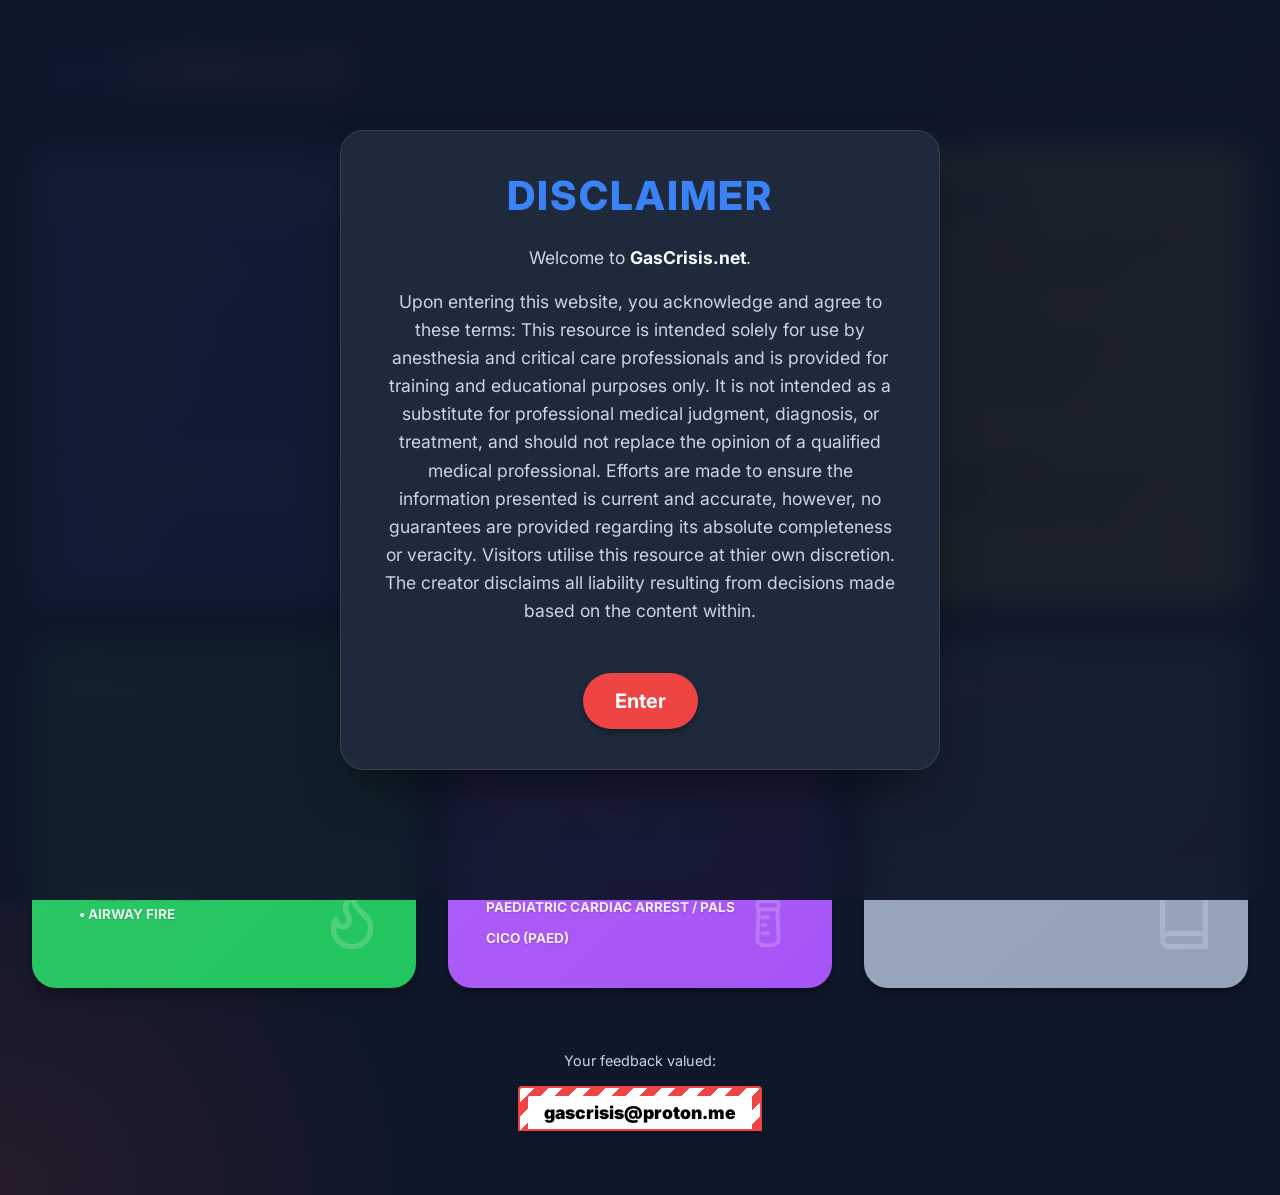
==== index.html @ 975ed083 "Reapply "Add files via upload" This reverts commit b48d5cde8c31023eb180328f1e3c2fca621e31e3." ====
<!DOCTYPE html>
<html lang="en">

<head>
    <meta charset="UTF-8">
    <meta name="viewport" content="width=device-width, initial-scale=1.0">
    <title>GasCrisis.net - Anaesthesia Crisis Manual</title>
    <link rel="stylesheet" href="styles.css">
    <link href="https://fonts.googleapis.com/css2?family=Inter:wght@400;600;800&display=swap" rel="stylesheet">
</head>

<body>
    <div class="top-bar">
        <header class="app-header">
            <h1>gas<span>crisis.net</span></h1>
        </header>
        <div class="search-container">
            <svg class="search-icon" viewBox="0 0 24 24" fill="none" stroke="currentColor" stroke-width="2">
                <circle cx="11" cy="11" r="8" />
                <line x1="21" y1="21" x2="16.65" y2="16.65" />
            </svg>
            <input type="text" id="crisis-search" placeholder="Search">
        </div>
    </div>

    <main class="grid-container">
        <!-- Tile 1: A/B -->
        <div class="tile tile-ab" tabindex="0">
            <div class="tile-content">
                <h2>Airway / Breathing</h2>
                <ul class="crisis-list" data-no-sort="true">
                    <li><a href="crisis.html?id=ab-hypoxia">HYPOXIA / LOW SPO2</a></li>
                    <li><a href="crisis.html?id=ab-pressure">HIGH AIRWAY PRESSURE</a></li>
                    <li><a href="crisis.html?id=ab-co2-low">LOW END TIDAL CO2</a></li>
                    <li><a href="crisis.html?id=ab-co2-high">HIGH END TIDAL CO2</a></li>
                    <li><a href="crisis.html?id=ab-laryngospasm">LARYNGOSPASM</a></li>
                    <li><a href="crisis.html?id=ab-bronchospasm">BRONCHOSPASM</a></li>
                    <li><a href="crisis.html?id=ab-aspiration">ASPIRATION</a></li>

                    <li><a href="crisis.html?id=ab-difficult-airway">UNANTICIPATED DIFFICULT AIRWAY</a></li>
                    <li><a href="crisis.html?id=ab-NECK HAEMATOMA POST THYROID SURGERY">NECK HAEMATOMA POST THYROID SURGERY</a></li>
                    <li><a href="crisis.html?id=ab-CICO">CICO (ADULT)</a></li>
                    <li><a href="crisis.html?id=p-cico">CICO (PAED)</a></li>
                </ul>
            </div>
            <div class="tile-icon">
                <svg viewBox="0 0 24 24" fill="none" stroke="currentColor" stroke-width="1.5" stroke-linecap="round" stroke-linejoin="round">
                    <!-- Handle -->
                    <rect x="10" y="10" width="3.5" height="12" rx="0.5" />
                    <!-- Neck -->
                    <rect x="10.5" y="8" width="2.5" height="2" />
                    <!-- Blade Block -->
                    <rect x="10" y="6" width="3.5" height="2" />
                    <!-- Sweeping Blade -->
                    <path d="M 10 6 C 15 3.5 19 4.5 23 9 C 22.5 9 22 8.5 21.5 8 C 17 5 14.5 5.5 13.5 6" />
                </svg>
            </div>
        </div>

        <!-- Tile 2: C -->
        <div class="tile tile-c" tabindex="0">
            <div class="tile-content">
                <h2>Circulation</h2>
                <ul class="crisis-list" data-no-sort="true">
                    <li><a href="crisis.html?id=c-hypotension">HYPOTENSION</a></li>
                    <li><a href="crisis.html?id=c-hypertension">HYPERTENSION</a></li>
                    <li><a href="crisis.html?id=c-bradycardia">BRADYCARDIA</a></li>
                    <li><a href="crisis.html?id=c-tachycardia">TACHYCARDIA</a></li>
                    <li><a href="crisis.html?id=c-ischaemia">INTRAOPERATIVE MYOCARDIAL ISCHAEMIA</a></li>
                    <li><a href="crisis.html?id=c-haemorrhage">MASSIVE HAEMORRHAGE</a></li>
                    <li><a href="crisis.html?id=c-anaphylaxis">ANAPHYLAXIS</a></li>
                    <li><a href="crisis.html?id=c-embolism">AIR / GAS EMBOLISM</a></li>
                    <li><a href="crisis.html?id=c-cardiac-arrest">ADULT CARDIAC ARREST / ALS</a></li>
                    <li><a href="crisis.html?id=c-cals">ARREST POST CARDIAC SURGERY / CALS</a></li>
                    <li><a href="crisis.html?id=c-transfusion">HAEMOLYTIC TRANSFUSION REACTION</a></li>
                </ul>
            </div>
            <div class="tile-icon">
                <svg viewBox="0 0 24 24" fill="none" stroke="currentColor" stroke-width="1.2" stroke-linecap="round" stroke-linejoin="round">
                    <!-- Echo Probe Body -->
                    <path d="M 11.5 1 C 11.5 3 11 4 11 5 L 10 9 C 8 10.5 8 13.5 9.2 15 L 9.5 17.5 C 8.5 18.5 8.5 19.5 9.5 20.5 L 14.5 20.5 C 15.5 19.5 15.5 18.5 14.5 17.5 L 14.8 15 C 16 13.5 16 10.5 14 9 L 13 5 C 13 4 12.5 3 12.5 1 Z" />
                    <!-- Transducer Lens Face -->
                    <path d="M 9.5 20.5 L 10.3 22 L 13.7 22 L 14.5 20.5 Z" fill="currentColor" stroke="none" />
                    <!-- Neck Line -->
                    <path d="M 10 9 L 14 9" />
                    <!-- Logo Circle -->
                    <circle cx="12" cy="12.5" r="1.5" />
                    <!-- Small Orientation Marker -->
                    <path d="M 14.6 16.5 L 15.3 16.5 L 15.3 17.5 L 14.5 17.5" />
                </svg>
            </div>
        </div>

        <!-- Tile 3: D -->
        <div class="tile tile-d" tabindex="0">
            <div class="tile-content">
                <h2>Disabilty</h2>
                <ul class="crisis-list" data-no-sort="true">
                    <li><a href="crisis.html?id=d-emergence">DELAYED EMERGENCE / FAILURE TO WAKE</a></li>
                    <li><a href="crisis.html?id=d-icp">RAISED INTRACRANIAL PRESSURE</a></li>
                    <li><a href="crisis.html?id=d-spinal">HIGH / TOTAL SPINAL</a></li>
                    <li><a href="crisis.html?id=d-seizure">SEIZURE DURING CRANIOTOMY</a></li>
                    <li><a href="crisis.html?id=d-evoked">LOSS OF EVOKED POTENTIALS</a></li>
                    <li><a href="crisis.html?id=d-autonomic">AUTONOMIC DYSREFLEXIA</a></li>
                    <li><a href="crisis.html?id=d-stroke">STROKE</a></li>
                    <li>
                        <span style="display: block; padding: 4px 6px 0;">ANEURYSM RUPTURE</span>
                        <a href="crisis.html?id=d-aneurysm-ot" style="padding-left: 25px; text-indent: -10px; margin-top: -4px;">&bull; ANEURYSM RUPTURE - OPERATING THEATRE</a>
                        <a href="crisis.html?id=d-aneurysm-ir" style="padding-left: 25px; text-indent: -10px; margin-top: -8px;">&bull; ANEURYSM RUPTURE - IR SUITE</a>
                    </li>
                </ul>
            </div>
            <div class="tile-icon">
                <svg viewBox="0 0 24 24" fill="none" stroke="currentColor" stroke-width="1.5" stroke-linecap="round" stroke-linejoin="round">
                    <!-- Syringe Barrel -->
                    <rect x="9" y="8" width="6" height="10" rx="1" />
                    <!-- Needle -->
                    <line x1="12" y1="2" x2="12" y2="8" />
                    <!-- Plunger Rod -->
                    <line x1="12" y1="18" x2="12" y2="22" />
                    <!-- Plunger Handle -->
                    <line x1="9" y1="22" x2="15" y2="22" />
                    <!-- Finger Flanges -->
                    <line x1="7" y1="18" x2="17" y2="18" />
                    <!-- Measurement Marks -->
                    <line x1="9" y1="10" x2="11" y2="10" />
                    <line x1="9" y1="12" x2="11" y2="12" />
                    <line x1="9" y1="14" x2="11" y2="14" />
                    <line x1="9" y1="16" x2="11" y2="16" />
                </svg>
            </div>
        </div>

        <!-- Tile 4: E -->
        <div class="tile tile-e" tabindex="0">
            <div class="tile-content">
                <h2>Extras</h2>
                <ul class="crisis-list" data-no-sort="true">
                    <li><a href="crisis.html?id=e-hyperkalaemia">HYPERKALAEMIA</a></li>
                    <li><a href="crisis.html?id=e-thyroid">THYROID STORM</a></li>
                    <li><a href="crisis.html?id=e-last">LOCAL ANAESTHETIC SYSTEMIC TOXICITY (LAST)</a></li>
                    <li><a href="crisis.html?id=e-mh">MALIGNANT HYPERTHERMIA (MH)</a></li>
                    <li>
                        <span style="display: block; padding: 4px 6px 0;">FIRE</span>
                        <a href="crisis.html?id=e-fire" style="padding-left: 25px; text-indent: -10px; margin-top: -4px;">&bull; FIRE IN THEATRE</a>
                        <a href="crisis.html?id=ab-fire" style="padding-left: 25px; text-indent: -10px; margin-top: -8px;">&bull; AIRWAY FIRE</a>
                    </li>
                </ul>
            </div>
            <div class="tile-icon">
                <svg viewBox="0 0 24 24" fill="none" stroke="currentColor" stroke-width="2" stroke-linecap="round" stroke-linejoin="round">
                    <path d="M8.5 14.5A2.5 2.5 0 0 0 11 12c0-1.38-.5-2-1-3-1.072-2.143-.224-4.054 2-6 .5 2.5 2 4.9 4 6.5 2 1.6 3 3.5 3 5.5a7 7 0 1 1-14 0c0-1.153.433-2.294 1-3a2.5 2.5 0 0 0 2.5 2.5z" />
                </svg>
            </div>
        </div>

        <!-- Tile 5: O/P -->
        <div class="tile tile-op" tabindex="0">
            <div class="tile-content">
                <h2>Obstetrics / Paeds</h2>
                <ul class="crisis-list" data-no-sort="true">
                    <li><a href="crisis.html?id=o-pph">PRIMARY POST PARTUM HAEMORRHAGE (PPH)</a></li>
                    <li><a href="crisis.html?id=ab-laryngospasm">LARYNGOSPASM</a></li>
                    <li><a href="crisis.html?id=o-eclampsia">ECLAMPSIA / MATERNAL SEIZURE</a></li>
                    <li><a href="crisis.html?id=o-arrest">MATERNAL COLLAPSE / ARREST</a></li>
                    <li><a href="crisis.html?id=p-neonatal">NEONATAL ALS</a></li>
                    <li><a href="crisis.html?id=p-arrest">PAEDIATRIC CARDIAC ARREST / PALS</a></li>
                    <li><a href="crisis.html?id=p-cico">CICO (PAED)</a></li>
                </ul>
            </div>
            <div class="tile-icon">
                <svg viewBox="0 0 24 24" fill="none" stroke="currentColor" stroke-width="1.5" stroke-linecap="round" stroke-linejoin="round">
                    <!-- Nipple -->
                    <path d="M 10 5 C 10 2 14 2 14 5" />
                    <!-- Cap/Ring -->
                    <rect x="8" y="5" width="8" height="3" rx="1" />
                    <!-- Bottle body -->
                    <path d="M 8.5 8 L 8 19 C 8 20.5 9 21.5 12 21.5 C 15 21.5 16 20.5 16 19 L 15.5 8" />
                    <!-- Measurement marks -->
                    <line x1="10" y1="11" x2="12" y2="11" />
                    <line x1="10" y1="14" x2="11" y2="14" />
                    <line x1="10" y1="17" x2="12" y2="17" />
                </svg>
            </div>
        </div>
        <!-- Tile 6: Blank -->
        <div class="tile tile-blank" tabindex="0">
            <div class="tile-content">
                <h2>Resources</h2>
                <ul class="crisis-list">
                    <li><a href="crisis.html?id=r-about">DISCLAIMER</a></li>
                    <li><a href="crisis.html?id=r-credited">CREDITED RESOURCES</a></li>
                    <li><a href="crisis.html?id=r-paeds-params">PAEDIATRIC PARAMETERS BY WEIGHT</a></li>
                </ul>
            </div>
            <div class="tile-icon">
                <svg viewBox="0 0 24 24" fill="none" stroke="currentColor" stroke-width="2">
                    <path d="M4 19.5A2.5 2.5 0 0 1 6.5 17H20"></path>
                    <path d="M6.5 2H20v20H6.5A2.5 2.5 0 0 1 4 19.5v-15A2.5 2.5 0 0 1 6.5 2z"></path>
                </svg>
            </div>
        </div>
    </main>

    <footer class="site-footer">
        <p>Your feedback valued: <br><br> <a href="mailto:gascrisis@proton.me"><span>gascrisis@proton.me</span></a></p>
    </footer>

    <!-- Disclaimer Gate Modal -->
    <div id="disclaimer-modal" class="modal disclaimer-overlay">
        <div class="modal-content disclaimer-content">
            <h2 id="disclaimer-title">Disclaimer</h2>
            <div id="disclaimer-body">
                <p>Welcome to <strong>GasCrisis.net</strong>.</p>
                <p>Upon entering this website, you acknowledge and agree to these terms: This resource is intended solely for use by anesthesia and critical care professionals and is provided for training and educational purposes only. It is not intended as a substitute for professional medical judgment, diagnosis, or treatment, and should not replace the opinion of a qualified medical professional. Efforts are made to ensure the information presented is current and accurate, however, no guarantees are provided regarding its absolute completeness or veracity. Visitors utilise this resource at thier own discretion. The creator disclaims all liability resulting from decisions made based on the content within.</p>
            </div>
            <button id="agree-btn" class="primary-btn">Enter</button>
        </div>
    </div>

    <script src="clinicalData.js" defer></script>
    <script src="script.js" defer></script>
</body>

</html>
---- styles.css ----
:root {
    --bg-color: #0f172a;
    /* Deep slate dark mode */
    --text-primary: #f8fafc;
    --text-secondary: #cbd5e1;

    /* Vibrant Tile Colors - Syringe Labels */
    --color-ab: #3b82f6; /* Opioids - Deep Blue */
    --color-ab-hover: #2563eb;
    
    --color-c: #ef4444; /* Muscle Relaxants - Red */
    --color-c-hover: #dc2626;
    
    --color-d: #fde047; /* Induction Agents - Brighter Yellow */
    --color-d-hover: #facc15;
    
    --color-e: #22c55e; /* Anticholinergics - Green */
    --color-e-hover: #16a34a;
    
    --color-o: #a855f7; /* Vasopressors - Purple */
    --color-o-hover: #9333ea;
    
    --color-p: #94a3b8; /* Local Anaesthetic - Grey */
    --color-p-hover: #64748b;
}

* {
    box-sizing: border-box;
    margin: 0;
    padding: 0;
}

a {
    text-decoration: underline;
    color: inherit;
    transition: color 0.2s, background-color 0.2s;
}

a:hover {
    color: inherit;
    background-color: rgba(255, 255, 255, 0.1); /* Very subtle white background */
    border-radius: 4px;
}

body {
    font-family: 'Inter', system-ui, -apple-system, sans-serif;
    background-color: var(--bg-color);
    color: var(--text-primary);
    min-height: 100vh;
    display: flex;
    flex-direction: column;
    align-items: center;
    padding: 2rem;
    background-image: radial-gradient(circle at top right, rgba(59, 130, 246, 0.15), transparent 400px),
        radial-gradient(circle at bottom left, rgba(239, 68, 68, 0.1), transparent 400px);
}

/* Mobile-first responsive padding */
@media (max-width: 768px) {
    body {
        padding: 0.5rem;
    }
}

.top-bar {
    width: 100%;
    max-width: 1200px;
    display: flex;
    justify-content: space-between;
    align-items: center;
    margin-bottom: 3rem;
    animation: fadeInDown 0.8s ease-out;
}

/* Mobile top bar - stack vertically */
@media (max-width: 768px) {
    .top-bar {
        flex-direction: column;
        gap: 1.5rem;
        margin-bottom: 2rem;
        text-align: center;
    }
}

.app-header {
    text-align: left;
    position: relative;
    z-index: 100;
}

.app-header h1 {
    font-size: 3.5rem;
    font-weight: 800;
    letter-spacing: -0.05em;
    margin: 0;
    color: #0284c7; /* Nitrous Oxide Blue for "gas" */
}

/* Mobile header sizing */
@media (max-width: 768px) {
    .app-header h1 {
        font-size: 3.2rem;
    }
}

@media (max-width: 480px) {
    .app-header h1 {
        font-size: 2.8rem;
    }
}

.app-header h1 span {
    color: var(--text-primary); /* White for "crisis" */
}

.logo-link {
    text-decoration: none;
    color: inherit;
    font-size: inherit;
}

.back-link {
    display: flex;
    align-items: center;
    justify-content: center;
    text-decoration: none;
    background-color: var(--color-ab); /* Start with a solid blue button background */
    border: 2px solid var(--color-ab-hover);
    color: white; /* Ensure text is white against the solid background */
    font-weight: 800; /* Bolder text for visibility */
    font-size: 1.5rem; /* Make the button slightly more compact than just raw text */
    padding: 0.8rem 2rem; /* Give it more button-like padding */
    border-radius: 3rem; /* Perfectly rounded pill shape */
    position: relative;
    z-index: 100;
    transition: all 0.3s cubic-bezier(0.4, 0, 0.2, 1);
    box-shadow: 0 4px 10px rgba(59, 130, 246, 0.4); /* Stronger shadow so it pops */
}

@media (min-width: 1024px) {
    .back-link {
        margin-right: 130px; /* Only apply margin on larger screens */
    }
}

/* Mobile back-link sizing */
@media (max-width: 768px) {
    .back-link {
        font-size: 1.2rem;
        padding: 0.6rem 1.5rem;
    }
}

.back-link:hover {
    background-color: var(--color-c); /* Switch to alert red on hover */
    border-color: var(--color-c-hover);
    transform: translateY(-3px) scale(1.02); /* Pop up slightly */
    box-shadow: 0 8px 15px rgba(220, 38, 38, 0.5); /* Matching red glow */
}

.back-link svg {
    width: 28px; /* Slightly larger icon */
    height: 28px;
    stroke-width: 3;
    margin-right: 0.75rem; /* More breathing room */
}

.search-container {
    position: relative;
    width: 300px;
}

/* Mobile search bar */
@media (max-width: 768px) {
    .search-container {
        width: 250px;
    }
}

@media (max-width: 480px) {
    .search-container {
        width: 220px;
    }
}

.search-icon {
    position: absolute;
    left: 1rem;
    top: 50%;
    transform: translateY(-50%);
    width: 20px;
    height: 20px;
    color: var(--text-secondary);
    pointer-events: none;
}

#crisis-search {
    width: 100%;
    padding: 0.75rem 1rem 0.75rem 3rem;
    border-radius: 2rem;
    border: 1px solid rgba(239, 68, 68, 0.4);
    background-color: rgba(30, 41, 59, 0.7);
    color: var(--text-primary);
    font-size: 1.05rem;
    font-family: inherit;
    transition: all 0.3s cubic-bezier(0.4, 0, 0.2, 1);
    backdrop-filter: blur(8px);
    box-shadow: 0 4px 20px rgba(239, 68, 68, 0.15);
}

#crisis-search:focus {
    outline: none;
    border-color: var(--color-c);
    box-shadow: 0 0 0 3px rgba(239, 68, 68, 0.25), 0 8px 25px rgba(239, 68, 68, 0.3);
    background-color: rgba(15, 23, 42, 0.9);
    transform: translateY(-2px);
}

#crisis-search::placeholder {
    color: var(--text-secondary);
    opacity: 0.7;
}

.grid-container {
    display: grid;
    grid-template-columns: repeat(auto-fit, minmax(350px, 1fr));
    gap: 1.5rem;
    width: 100%;
    max-width: 1400px;
    animation: fadeInUp 0.8s ease-out forwards;
    opacity: 0;
}

/* Mobile grid adjustments */
@media (max-width: 768px) {
    .grid-container {
        grid-template-columns: 1fr;
        gap: 1rem;
        max-width: 100%;
    }
}

/* Larger gaps on bigger screens */
@media (min-width: 768px) {
    .grid-container {
        gap: 2rem;
    }
}

.tile {
    position: relative;
    border-radius: 1.5rem;
    padding: 2rem;
    min-height: 200px;
    display: flex;
    flex-direction: column;
    justify-content: space-between;
    cursor: pointer;
    overflow: hidden;
    transition: all 0.3s cubic-bezier(0.4, 0, 0.2, 1);
    box-shadow: 0 10px 15px -3px rgba(0, 0, 0, 0.3), 0 4px 6px -2px rgba(0, 0, 0, 0.15);
    background-size: 200% auto;
}

/* Mobile tile adjustments */
@media (max-width: 768px) {
    .tile {
        padding: 1.5rem;
        min-height: 180px;
        border-radius: 1rem;
    }
}

@media (max-width: 480px) {
    .tile {
        padding: 1rem;
        min-height: 160px;
    }
}

.tile::before {
    content: '';
    position: absolute;
    top: 0;
    left: 0;
    width: 100%;
    height: 100%;
    background: linear-gradient(135deg, rgba(255, 255, 255, 0.2) 0%, rgba(255, 255, 255, 0) 100%);
    opacity: 0.3;
    transition: opacity 0.3s;
}



/* tighten up crisis detail lists */
.crisis-section ul {
    list-style: none;
    margin: 0;
    padding-left: 0;
}

.crisis-section ul ul {
    list-style: none;
    margin-top: 0.35rem;
    padding-left: 1.2rem;
}

.crisis-section ul li {
    position: relative;
    line-height: 1.3;
}

/* Level 1: Main left-aligned text, no bullets */
.crisis-section > ul > li {
    margin-bottom: 0.75rem;
}

/* Level 2: First tabbed text (Dots) */
.crisis-section > ul > li > ul > li {
    margin-bottom: 0.4rem;
}

.crisis-section > ul > li > ul > li::before {
    content: "•";
    position: absolute;
    left: -1rem;
    color: var(--text-secondary);
    font-size: 1.2em;
    top: -0.1em;
}

/* Level 3: Second tabbed text (Arrows) */
.crisis-section > ul > li > ul > li > ul > li,
.crisis-section > ul > li > ol > li > ul > li {
    margin-bottom: 0.25rem;
}

.crisis-section > ul > li > ul > li > ul > li::before,
.crisis-section > ul > li > ol > li > ul > li::before {
    content: "→";
    position: absolute;
    left: -1.2rem;
    color: var(--theme-color, var(--color-ab));
    font-weight: bold;
}

/* Ordered List Overrides */
.crisis-section > ul > li > ol {
    padding-left: 2.2rem;
    margin-bottom: 0.75rem;
    margin-top: 0.4rem;
}

.crisis-section > ul > li > ol > li {
    margin-bottom: 0.4rem;
    position: relative;
    line-height: 1.3;
}

/* Dynamic Crisis Themes */
.crisis-theme-ab { --theme-color: var(--color-ab); }
.crisis-theme-c { --theme-color: var(--color-c); }
.crisis-theme-d { --theme-color: var(--color-d); }
.crisis-theme-e { --theme-color: var(--color-e); }
.crisis-theme-o { --theme-color: var(--color-o); }
.crisis-theme-p { --theme-color: var(--color-p); }
.crisis-theme-r { --theme-color: var(--text-secondary); }

/* Supplementary info box (e.g., 4Hs&Ts) */
.supplementary-box {
    position: fixed;
    right: 2rem;
    top: 50%;
    transform: translateY(-50%);
    background-color: rgba(59, 130, 246, 0.1);
    border: 2px solid rgba(59, 130, 246, 0.4);
    border-radius: 0.8rem;
    padding: 0.8rem;
    width: 220px;
    box-shadow: 0 8px 16px rgba(59, 130, 246, 0.15);
    z-index: 10;
}

/* Mobile supplementary box - hide or reposition */
@media (max-width: 1024px) {
    .supplementary-box,
    .supplementary-box-left {
        position: static !important;
        left: unset !important;
        top: unset !important;
        transform: none !important;
        width: 100% !important;
        margin: 2rem 0 !important;
        order: 2 !important;
        box-shadow: none !important;
    }
}

.supplementary-box-left {
    position: fixed;
    left: 2rem;
    top: 50%;
    transform: translateY(-50%);
    background-color: rgba(59, 130, 246, 0.1);
    border: 2px solid rgba(59, 130, 246, 0.4);
    border-radius: 0.8rem;
    padding: 0.8rem;
    width: 220px;
    box-shadow: 0 8px 16px rgba(59, 130, 246, 0.15);
    z-index: 10;
}

.supplementary-box strong,
.supplementary-box-left strong {
    display: block;
    font-size: 1rem;
    margin-bottom: 0.4rem;
    color: var(--color-e); /* Anticholinergic Green */
}

.supplementary-box ul,
.supplementary-box-left ul {
    list-style: none;
    padding: 0;
    margin: 0;
}

.supplementary-box ul li,
.supplementary-box-left ul li {
    padding: 0.15rem 0;
    font-size: 0.75rem;
    color: var(--text-primary);
}

/* Site Footer */
.site-footer {
    text-align: center;
    padding: 2rem 1rem;
    margin-top: 2rem;
    color: var(--text-secondary);
    font-size: 0.9rem;
}

.site-footer a {
    text-decoration: none;
    font-weight: 900;
    font-size: 1.1rem;
    padding: 8px 8px 0 8px; /* Stripes on top and sides only */
    background: repeating-linear-gradient(
        -45deg,
        #ef4444, /* Red */
        #ef4444 10px,
        #ffffff 10px, /* White */
        #ffffff 20px
    );
    border: 2px solid #ef4444;
    border-bottom: none;
    border-radius: 4px 4px 0 0;
    box-shadow: 0 4px 6px rgba(0,0,0,0.2);
    display: inline-block;
    transition: transform 0.2s, box-shadow 0.2s;
}

.site-footer a span {
    color: #000; /* Black text */
    background-color: #fff; /* White background */
    padding: 0.4rem 1rem;
    display: block;
    border-radius: 2px 2px 0 0;
    border-bottom: 2px solid #ef4444; /* Bottom line to enclose it */
}

.site-footer a:hover {
    transform: scale(1.05);
    box-shadow: 0 6px 8px rgba(0,0,0,0.3);
}

.tile:hover {
    transform: translateY(-8px) scale(1.02);
    box-shadow: 0 20px 25px -5px rgba(0, 0, 0, 0.4), 0 10px 10px -5px rgba(0, 0, 0, 0.2);
}

.tile:hover::before {
    opacity: 0.5;
}

.tile:focus {
    outline: 3px solid white;
    outline-offset: 4px;
}

.tile-content {
    flex-grow: 1;
    z-index: 10;
}

.tile-content h2 {
    font-size: 2rem;
    font-weight: 800;
    margin-bottom: 0.75rem;
    text-shadow: 0 2px 4px rgba(0, 0, 0, 0.3);
}

/* Mobile tile heading */
@media (max-width: 768px) {
    .tile-content h2 {
        font-size: 1.9rem;
        margin-bottom: 0.65rem;
        text-transform: uppercase;
    }
}

@media (max-width: 480px) {
    .tile-content h2 {
        font-size: 1.7rem;
        text-transform: uppercase;
    }
}

.crisis-list {
    list-style-type: none;
    font-size: 0.85rem;
    font-weight: 700;
    line-height: 1.4;
    opacity: 0.9;
    text-shadow: 0 1px 2px rgba(0, 0, 0, 0.2);
    text-transform: uppercase;
}

.crisis-list li {
    margin-bottom: 0.25rem;
}

.crisis-list a {
    display: block;
    padding: 4px 6px;
    border-radius: 4px;
    color: inherit;
    text-decoration: none;
    transition: background-color 0.2s, color 0.2s, transform 0.2s;
}

.crisis-list a:hover {
    background-color: rgba(255, 255, 255, 0.15);
    transform: translateX(4px);
}

.crisis-list a.highlight {
    background-color: rgba(255, 255, 255, 0.25);
    color: white;
    font-weight: 700;
    box-shadow: 0 0 8px rgba(255,255,255,0.3);
}

/* Mobile crisis list spacing */
@media (max-width: 768px) {
    .crisis-list {
        line-height: 1.05;
    }
    .crisis-list li {
        margin-bottom: -6px;
    }
    .crisis-list a {
        padding: 0 6px;
    }
}

.tile-o .crisis-list a.highlight {
    background-color: rgba(255, 255, 255, 0.2);
}

.tile-d .crisis-list a:hover {
    background-color: rgba(0, 0, 0, 0.05);
}

.tile-d .crisis-list a.highlight {
    background-color: rgba(0, 0, 0, 0.1);
    color: black;
    box-shadow: 0 0 8px rgba(0, 0, 0, 0.2);
}

.tile-icon {
    align-self: flex-end;
    opacity: 0.2;
    transition: opacity 0.3s;
    position: absolute;
    bottom: 2rem;
    right: 2rem;
}

.tile-icon svg {
    width: 64px;
    height: 64px;
}

/* Mobile tile icons */
@media (max-width: 768px) {
    .tile-icon {
        bottom: 1.5rem;
        right: 1.5rem;
        opacity: 0.3;
    }

    .tile-icon svg {
        width: 48px;
        height: 48px;
    }
}

@media (max-width: 480px) {
    .tile-icon {
        bottom: 1rem;
        right: 1rem;
    }

    .tile-icon svg {
        width: 40px;
        height: 40px;
    }
}

.tile:hover .tile-icon {
    opacity: 0.4;
    transform: scale(1.1);
    transition: all 0.3s;
}

/* Tile specific colors */
.tile-ab {
    background-color: var(--color-ab);
}

.tile-ab:hover {
    background-color: var(--color-ab-hover);
}

.tile-c {
    background-color: var(--color-c);
}

.tile-c:hover {
    background-color: var(--color-c-hover);
}

.tile-d {
    background-color: var(--color-d);
    color: #1e293b; /* text colour for list items */
}



.tile-d:hover {
    background-color: var(--color-d-hover);
}

.tile-d .crisis-list {
    color: rgba(30, 41, 59, 0.9);
    text-shadow: none;
    font-weight: 700;
}

.tile-d h2 {
    text-shadow: none;
}

.tile-e {
    background-color: var(--color-e);
}

.tile-e:hover {
    background-color: var(--color-e-hover);
}

.tile-op {
    background-color: var(--color-o);
}

.tile-op:hover {
    background-color: var(--color-o-hover);
}

.tile-blank {
    background-color: var(--color-p); /* Enflurane Orange */
}

.tile-blank:hover {
    background-color: var(--color-p-hover);
}

/* Modal Styles */
.modal {
    display: none;
    position: fixed;
    z-index: 1000;
    left: 0;
    top: 0;
    width: 100%;
    height: 100%;
    background-color: rgba(15, 23, 42, 0.8);
    backdrop-filter: blur(8px);
    align-items: center;
    justify-content: center;
    opacity: 0;
    transition: opacity 0.3s;
}

.modal.show {
    display: flex;
    opacity: 1;
}

.modal-content {
    background-color: #1e293b;
    border-radius: 1.5rem;
    padding: 2.5rem;
    width: 90%;
    max-width: 700px;
    position: relative;
    box-shadow: 0 25px 50px -12px rgba(0, 0, 0, 0.5);
    transform: translateY(20px);
    transition: transform 0.3s cubic-bezier(0.175, 0.885, 0.32, 1.275);
}

.modal.show .modal-content {
    transform: translateY(0);
}

.close-btn {
    position: absolute;
    top: 1.5rem;
    right: 1.5rem;
    font-size: 2rem;
    font-weight: bold;
    color: var(--text-secondary);
    cursor: pointer;
    transition: color 0.2s;
    line-height: 1;
}

.close-btn:hover {
    color: var(--text-primary);
}

#modal-title {
    font-size: 2rem;
    margin-bottom: 1.5rem;
    color: var(--text-primary);
    border-bottom: 2px solid rgba(255, 255, 255, 0.1);
    padding-bottom: 1rem;
}

#modal-body {
    line-height: 1.6;
    font-size: 1.125rem;
    color: var(--text-secondary);
}

/* Disclaimer Specific Styles */
.disclaimer-overlay {
    backdrop-filter: blur(16px);
    background-color: rgba(15, 23, 42, 0.95);
    z-index: 2000;
    /* Above everything else */
}

.disclaimer-content {
    text-align: center;
    max-width: 600px;
    border: 1px solid rgba(255, 255, 255, 0.1);
}

#disclaimer-title {
    color: var(--color-ab);
    font-size: 2.5rem;
    font-weight: 800;
    margin-bottom: 1.5rem;
    text-transform: uppercase;
    letter-spacing: 2px;
}

#disclaimer-body p {
    margin-bottom: 1rem;
    font-size: 1.1rem;
    color: var(--text-secondary);
    line-height: 1.6;
}

#disclaimer-body strong {
    color: var(--text-primary);
}

.primary-btn {
    margin-top: 2rem;
    background-color: var(--color-c);
    color: white;
    font-family: inherit;
    font-size: 1.25rem;
    font-weight: 700;
    padding: 1rem 2rem;
    border: none;
    border-radius: 3rem;
    cursor: pointer;
    transition: all 0.3s;
    box-shadow: 0 4px 6px rgba(0, 0, 0, 0.3);
}

.primary-btn:hover {
    background-color: var(--color-c-hover);
    transform: translateY(-2px);
    box-shadow: 0 6px 12px rgba(59, 130, 246, 0.4);
}

.primary-btn:active {
    transform: translateY(0);
}

.cico-inline-btn {
    text-decoration: none !important;
    padding: 0.1rem 0.6rem !important;
    font-size: 0.85rem !important;
    margin-left: 0.4rem !important;
    display: inline-block !important;
    min-height: 0 !important; /* Override mobile min-height */
    height: auto !important;
    border: 1px solid currentColor !important;
    vertical-align: middle !important;
    line-height: 1.2 !important;
    margin-top: -3px !important;
}

.title-cico-btn {
    font-size: 0.4em;
    padding: 0.4rem 1rem;
    margin-top: 0.5rem;
    display: inline-block;
    text-decoration: none !important;
    border: 1px solid currentColor;
}

.mobile-text { display: none; }
@media (max-width: 768px) {
    .desktop-text { display: none; }
    .mobile-text { display: inline; }
}

/* Animations */
@keyframes fadeInUp {
    from {
        opacity: 0;
        transform: translateY(30px);
    }

    to {
        opacity: 1;
        transform: translateY(0);
    }
}

@keyframes fadeInDown {
    from {
        opacity: 0;
        transform: translateY(-30px);
    }

    to {
        opacity: 1;
        transform: translateY(0);
    }
}

/* Crisis Detail Page Specific Styles */
.crisis-container {
    width: 100%;
    max-width: 900px;
    margin: 0 auto;
    animation: fadeInUp 0.6s ease-out;
}

.crisis-header {
    text-align: center;
    margin-bottom: 2rem;
    padding-bottom: 2rem;
    border-bottom: 1px solid rgba(255, 255, 255, 0.1);
}

#crisis-title {
    font-size: 2.7rem;
    font-weight: 800;
    color: var(--color-c); /* Changed to red for all slide titles */
    letter-spacing: -0.02em;
    text-shadow: 0 2px 4px rgba(0, 0, 0, 0.3);
}

/* Mobile crisis title */
@media (max-width: 768px) {
    .crisis-header {
        margin-bottom: 1rem;
        padding-bottom: 1rem;
    }
    #crisis-title {
        font-size: 2.2rem;
    }
}

@media (max-width: 480px) {
    #crisis-title {
        font-size: 1.7rem;
    }
}

.crisis-body {
    background-color: #1e293b;
    border-radius: 1.5rem;
    padding: 2.5rem;
    box-shadow: 0 20px 25px -5px rgba(0, 0, 0, 0.4), 0 10px 10px -5px rgba(0, 0, 0, 0.2);
    border: 1px solid rgba(255, 255, 255, 0.05);
    font-size: 1.1rem;
    line-height: 1.7;
}

/* Mobile crisis content */
@media (max-width: 768px) {
    .crisis-body {
        padding: 1.5rem;
        font-size: 1rem;
        border-radius: 1rem;
        display: flex;
        flex-direction: column;
    }
    .crisis-body > .crisis-section {
        order: 1;
    }
    .crisis-body > .supplementary-box,
    .crisis-body > .supplementary-box-left {
        order: 2;
        margin-top: 0.5rem !important;
        margin-bottom: 0.5rem !important;
    }
    #adult-als-drugs-dosing,
    .mobile-bottom {
        order: 3;
        margin-top: 0.5rem !important;
        margin-bottom: 0 !important;
    }
    .crisis-body [style*="font-weight: 900"],
    .crisis-section h3 {
        line-height: 1.2 !important;
    }
    .tachy-causes-box {
        width: 100% !important;
        max-width: 100% !important;
        float: none !important;
        margin-left: 0 !important;
        margin-top: 1rem !important;
        text-align: left !important;
    }
    .responsive-grid-2 {
        grid-template-columns: 1fr !important;
    }
}

@media (max-width: 480px) {
    .crisis-body {
        padding: 1rem;
        font-size: 0.95rem;
    }
}

.crisis-section {
    margin-bottom: 2rem;
    padding: 1.5rem 2rem;
    border-radius: 1rem;
    background-color: rgba(15, 23, 42, 0.6);
    border-left: 4px solid var(--color-ab);
    transition: transform 0.2s, box-shadow 0.2s;
}

.crisis-section:hover {
    transform: translateX(4px);
    box-shadow: 0 4px 6px rgba(0,0,0,0.2);
}

.crisis-section:last-child {
    margin-bottom: 0;
}

.crisis-section h3 {
    color: var(--text-primary);
    font-size: 1.3rem;
    margin-bottom: 1rem;
    border-bottom: 1px solid rgba(255, 255, 255, 0.1);
    padding-bottom: 0.5rem;
    display: flex;
    align-items: center;
}

.crisis-section ul {
    list-style-type: none;
}

.crisis-section li {
    margin-bottom: 0.75rem;
    position: relative;
    color: var(--text-secondary);
}

.crisis-section li::before {
    position: absolute;
    left: 0;
    color: var(--color-ab);
    font-weight: bold;
}

.crisis-section.warning-box {
    border-left-color: var(--color-d);
    background-color: rgba(234, 179, 8, 0.05);
}

.crisis-section.warning-box h3 {
    color: var(--color-d);
    border-bottom-color: rgba(234, 179, 8, 0.2);
}

.crisis-section.warning-box li::before {
    color: var(--color-d);
}

.crisis-section.alert-box {
    border-left-color: var(--color-c);
    background-color: rgba(239, 68, 68, 0.05);
}

.crisis-section.alert-box h3 {
    color: var(--color-c);
    border-bottom-color: rgba(239, 68, 68, 0.2);
}

.crisis-section.alert-box li::before {
    color: var(--color-c);
}

.highlight-red {
    color: var(--color-c);
    font-weight: 800;
}

/* Touch-friendly interactions for mobile */
@media (max-width: 768px) {
    .tile,
    .crisis-list a,
    .primary-btn {
        min-height: 44px; /* iOS recommended touch target size */
    }

    .crisis-list a {
        padding: 8px 12px; /* Increase touch area */
    }
}
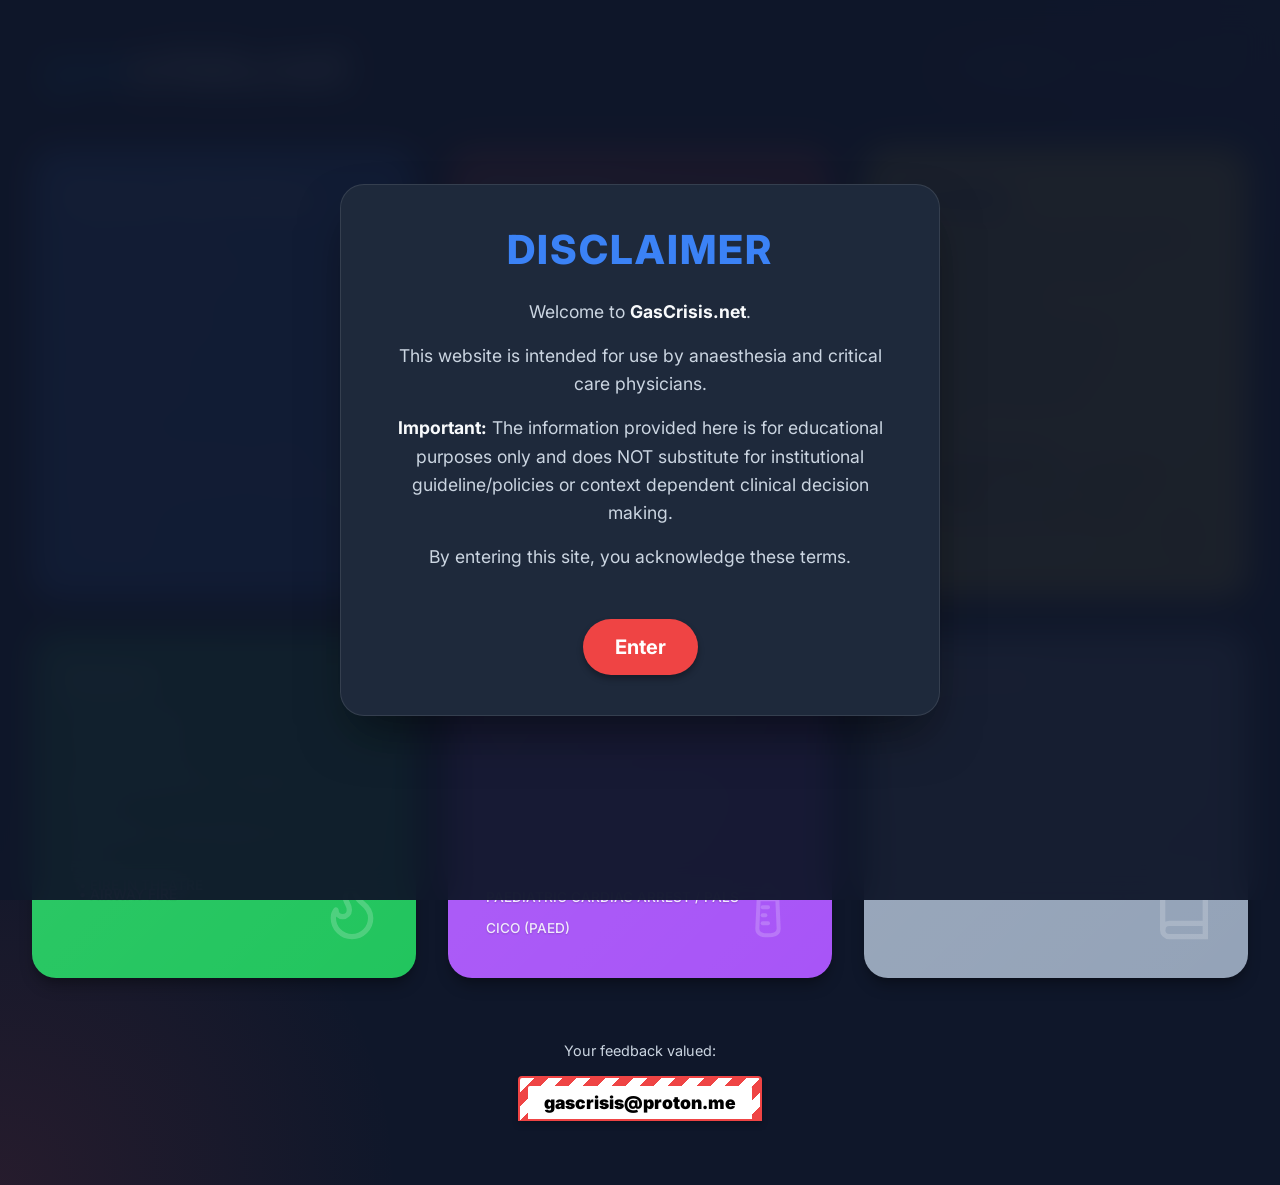
==== commit 26ea3f7d: "Revert "Reapply "Add files via upload"" This reverts commit 975ed083cea42c3cd136950587186ed091a4ebdb" ====
--- a/index.html
+++ b/index.html
@@ -143,7 +143,7 @@
                     <li>
                         <span style="display: block; padding: 4px 6px 0;">FIRE</span>
                         <a href="crisis.html?id=e-fire" style="padding-left: 25px; text-indent: -10px; margin-top: -4px;">&bull; FIRE IN THEATRE</a>
-                        <a href="crisis.html?id=ab-fire" style="padding-left: 25px; text-indent: -10px; margin-top: -8px;">&bull; AIRWAY FIRE</a>
+                        <a href="crisis.html?id=ab-fire" style="padding-left: 25px; text-indent: -10px; margin-top: -18px;">&bull; AIRWAY FIRE</a>
                     </li>
                 </ul>
             </div>
@@ -188,7 +188,7 @@
             <div class="tile-content">
                 <h2>Resources</h2>
                 <ul class="crisis-list">
-                    <li><a href="crisis.html?id=r-about">DISCLAIMER</a></li>
+                    <li><a href="crisis.html?id=r-about">ABOUT</a></li>
                     <li><a href="crisis.html?id=r-credited">CREDITED RESOURCES</a></li>
                     <li><a href="crisis.html?id=r-paeds-params">PAEDIATRIC PARAMETERS BY WEIGHT</a></li>
                 </ul>
@@ -212,7 +212,10 @@
             <h2 id="disclaimer-title">Disclaimer</h2>
             <div id="disclaimer-body">
                 <p>Welcome to <strong>GasCrisis.net</strong>.</p>
-                <p>Upon entering this website, you acknowledge and agree to these terms: This resource is intended solely for use by anesthesia and critical care professionals and is provided for training and educational purposes only. It is not intended as a substitute for professional medical judgment, diagnosis, or treatment, and should not replace the opinion of a qualified medical professional. Efforts are made to ensure the information presented is current and accurate, however, no guarantees are provided regarding its absolute completeness or veracity. Visitors utilise this resource at thier own discretion. The creator disclaims all liability resulting from decisions made based on the content within.</p>
+                <p>This website is intended for use by anaesthesia and critical care physicians.</p>
+                <p><strong>Important:</strong> The information provided here is for educational purposes
+                    only and does NOT substitute for institutional guideline/policies or context dependent clinical decision making.</p>
+                <p>By entering this site, you acknowledge these terms.</p>
             </div>
             <button id="agree-btn" class="primary-btn">Enter</button>
         </div>
--- a/styles.css
+++ b/styles.css
@@ -58,7 +58,7 @@
 /* Mobile-first responsive padding */
 @media (max-width: 768px) {
     body {
-        padding: 0.5rem;
+        padding: 1rem;
     }
 }
 
@@ -99,13 +99,13 @@
 /* Mobile header sizing */
 @media (max-width: 768px) {
     .app-header h1 {
-        font-size: 3.2rem;
+        font-size: 3rem;
     }
 }
 
 @media (max-width: 480px) {
     .app-header h1 {
-        font-size: 2.8rem;
+        font-size: 2.5rem;
     }
 }
 
@@ -495,7 +495,7 @@
 }
 
 .tile-content h2 {
-    font-size: 2rem;
+    font-size: 1.75rem;
     font-weight: 800;
     margin-bottom: 0.75rem;
     text-shadow: 0 2px 4px rgba(0, 0, 0, 0.3);
@@ -504,23 +504,21 @@
 /* Mobile tile heading */
 @media (max-width: 768px) {
     .tile-content h2 {
-        font-size: 1.9rem;
+        font-size: 1.75rem;
         margin-bottom: 0.65rem;
-        text-transform: uppercase;
     }
 }
 
 @media (max-width: 480px) {
     .tile-content h2 {
-        font-size: 1.7rem;
-        text-transform: uppercase;
+        font-size: 1.5rem;
     }
 }
 
 .crisis-list {
     list-style-type: none;
     font-size: 0.85rem;
-    font-weight: 700;
+    font-weight: 500;
     line-height: 1.4;
     opacity: 0.9;
     text-shadow: 0 1px 2px rgba(0, 0, 0, 0.2);
@@ -656,7 +654,7 @@
 .tile-d .crisis-list {
     color: rgba(30, 41, 59, 0.9);
     text-shadow: none;
-    font-weight: 700;
+    font-weight: 600;
 }
 
 .tile-d h2 {
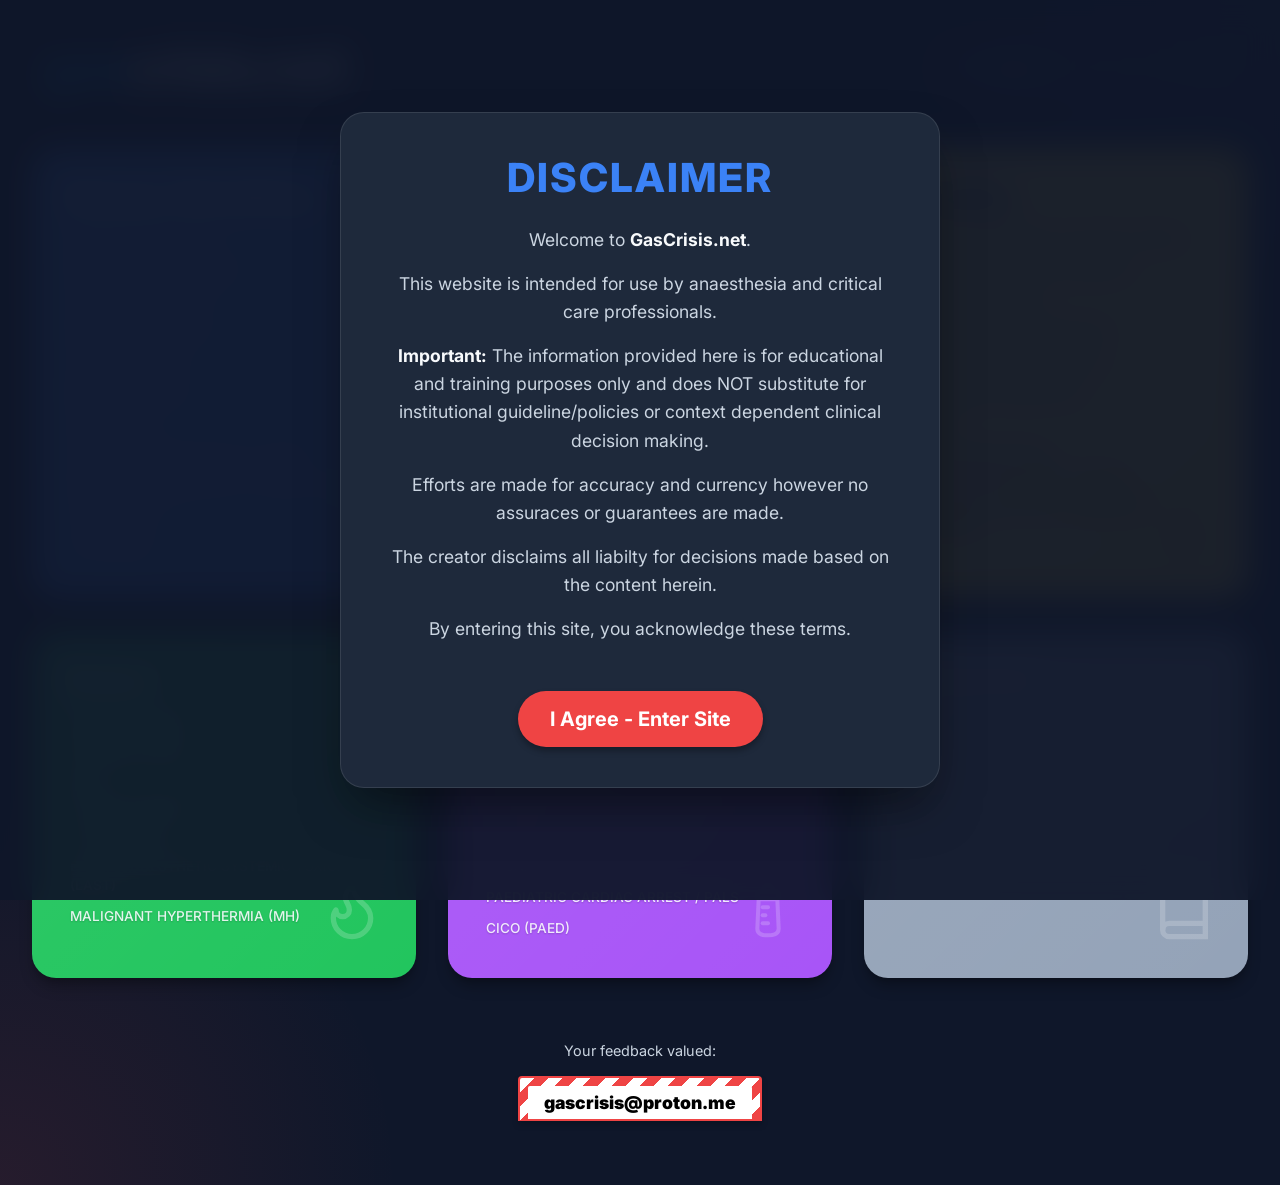
==== commit 14604d4c: "Add files via upload" ====
--- a/index.html
+++ b/index.html
@@ -71,7 +71,7 @@
                     <li><a href="crisis.html?id=c-anaphylaxis">ANAPHYLAXIS</a></li>
                     <li><a href="crisis.html?id=c-embolism">AIR / GAS EMBOLISM</a></li>
                     <li><a href="crisis.html?id=c-cardiac-arrest">ADULT CARDIAC ARREST / ALS</a></li>
-                    <li><a href="crisis.html?id=c-cals">ARREST POST CARDIAC SURGERY / CALS</a></li>
+                    <li><a href="crisis.html?id=c-cals">ARREST POST CARDIAC SURGERY</a></li>
                     <li><a href="crisis.html?id=c-transfusion">HAEMOLYTIC TRANSFUSION REACTION</a></li>
                 </ul>
             </div>
@@ -105,8 +105,8 @@
                     <li><a href="crisis.html?id=d-stroke">STROKE</a></li>
                     <li>
                         <span style="display: block; padding: 4px 6px 0;">ANEURYSM RUPTURE</span>
-                        <a href="crisis.html?id=d-aneurysm-ot" style="padding-left: 25px; text-indent: -10px; margin-top: -4px;">&bull; ANEURYSM RUPTURE - OPERATING THEATRE</a>
-                        <a href="crisis.html?id=d-aneurysm-ir" style="padding-left: 25px; text-indent: -10px; margin-top: -8px;">&bull; ANEURYSM RUPTURE - IR SUITE</a>
+                        <a href="crisis.html?id=d-aneurysm-ir" style="padding-left: 15px;">ANEURYSM RUPTURE - IR SUITE</a>
+                        <a href="crisis.html?id=d-aneurysm-ot" style="padding-left: 15px;">ANEURYSM RUPTURE - OPERATING THEATRE</a>
                     </li>
                 </ul>
             </div>
@@ -138,13 +138,13 @@
                 <ul class="crisis-list" data-no-sort="true">
                     <li><a href="crisis.html?id=e-hyperkalaemia">HYPERKALAEMIA</a></li>
                     <li><a href="crisis.html?id=e-thyroid">THYROID STORM</a></li>
-                    <li><a href="crisis.html?id=e-last">LOCAL ANAESTHETIC SYSTEMIC TOXICITY (LAST)</a></li>
-                    <li><a href="crisis.html?id=e-mh">MALIGNANT HYPERTHERMIA (MH)</a></li>
                     <li>
                         <span style="display: block; padding: 4px 6px 0;">FIRE</span>
-                        <a href="crisis.html?id=e-fire" style="padding-left: 25px; text-indent: -10px; margin-top: -4px;">&bull; FIRE IN THEATRE</a>
-                        <a href="crisis.html?id=ab-fire" style="padding-left: 25px; text-indent: -10px; margin-top: -18px;">&bull; AIRWAY FIRE</a>
+                        <a href="crisis.html?id=e-fire" style="padding-left: 15px;">FIRE IN THEATRE</a>
+                        <a href="crisis.html?id=ab-fire" style="padding-left: 15px;">AIRWAY FIRE</a>
                     </li>
+                        <li><a href="crisis.html?id=e-last">LOCAL ANAESTHETIC SYSTEMIC TOXICITY (LAST)</a></li>
+                    <li><a href="crisis.html?id=e-mh">MALIGNANT HYPERTHERMIA (MH)</a></li>
                 </ul>
             </div>
             <div class="tile-icon">
@@ -190,7 +190,7 @@
                 <ul class="crisis-list">
                     <li><a href="crisis.html?id=r-about">ABOUT</a></li>
                     <li><a href="crisis.html?id=r-credited">CREDITED RESOURCES</a></li>
-                    <li><a href="crisis.html?id=r-paeds-params">PAEDIATRIC PARAMETERS BY WEIGHT</a></li>
+                    <li><a href="crisis.html?id=r-paeds-params">PAEDIATRIC PARAMETERS BY AGE / WEIGHT</a></li>
                 </ul>
             </div>
             <div class="tile-icon">
@@ -212,12 +212,14 @@
             <h2 id="disclaimer-title">Disclaimer</h2>
             <div id="disclaimer-body">
                 <p>Welcome to <strong>GasCrisis.net</strong>.</p>
-                <p>This website is intended for use by anaesthesia and critical care physicians.</p>
-                <p><strong>Important:</strong> The information provided here is for educational purposes
-                    only and does NOT substitute for institutional guideline/policies or context dependent clinical decision making.</p>
+                <p>This website is intended for use by anaesthesia and critical care professionals.</p>
+                <p><strong>Important:</strong> The information provided here is for educational and training purposes
+                    only and does NOT substitute for institutional guideline/policies or context dependent clinical decision making. 
+                    <p>Efforts are made for accuracy and currency however no assuraces or guarantees are made.</p>
+                    <p>The creator disclaims all liabilty for decisions made based on the content herein.</p>
                 <p>By entering this site, you acknowledge these terms.</p>
             </div>
-            <button id="agree-btn" class="primary-btn">Enter</button>
+            <button id="agree-btn" class="primary-btn">I Agree - Enter Site</button>
         </div>
     </div>
 
--- a/styles.css
+++ b/styles.css
@@ -31,14 +31,14 @@
 }
 
 a {
-    text-decoration: underline;
-    color: inherit;
+    text-decoration: none;
+    color: #38bdf8; /* Subtle blue */
     transition: color 0.2s, background-color 0.2s;
 }
 
 a:hover {
-    color: inherit;
-    background-color: rgba(255, 255, 255, 0.1); /* Very subtle white background */
+    color: #bae6fd; /* Lighter blue on hover */
+    background-color: rgba(56, 189, 248, 0.1); /* Very subtle blue background */
     border-radius: 4px;
 }
 
@@ -99,13 +99,13 @@
 /* Mobile header sizing */
 @media (max-width: 768px) {
     .app-header h1 {
-        font-size: 3rem;
+        font-size: 2.5rem;
     }
 }
 
 @media (max-width: 480px) {
     .app-header h1 {
-        font-size: 2.5rem;
+        font-size: 2rem;
     }
 }
 
@@ -143,14 +143,6 @@
     }
 }
 
-/* Mobile back-link sizing */
-@media (max-width: 768px) {
-    .back-link {
-        font-size: 1.2rem;
-        padding: 0.6rem 1.5rem;
-    }
-}
-
 .back-link:hover {
     background-color: var(--color-c); /* Switch to alert red on hover */
     border-color: var(--color-c-hover);
@@ -173,13 +165,13 @@
 /* Mobile search bar */
 @media (max-width: 768px) {
     .search-container {
-        width: 250px;
+        width: 200px;
     }
 }
 
 @media (max-width: 480px) {
     .search-container {
-        width: 220px;
+        width: 150px;
     }
 }
 
@@ -504,14 +496,14 @@
 /* Mobile tile heading */
 @media (max-width: 768px) {
     .tile-content h2 {
-        font-size: 1.75rem;
-        margin-bottom: 0.65rem;
+        font-size: 1.5rem;
+        margin-bottom: 0.5rem;
     }
 }
 
 @media (max-width: 480px) {
     .tile-content h2 {
-        font-size: 1.5rem;
+        font-size: 1.25rem;
     }
 }
 
@@ -548,19 +540,6 @@
     color: white;
     font-weight: 700;
     box-shadow: 0 0 8px rgba(255,255,255,0.3);
-}
-
-/* Mobile crisis list spacing */
-@media (max-width: 768px) {
-    .crisis-list {
-        line-height: 1.05;
-    }
-    .crisis-list li {
-        margin-bottom: -6px;
-    }
-    .crisis-list a {
-        padding: 0 6px;
-    }
 }
 
 .tile-o .crisis-list a.highlight {
@@ -812,35 +791,6 @@
     transform: translateY(0);
 }
 
-.cico-inline-btn {
-    text-decoration: none !important;
-    padding: 0.1rem 0.6rem !important;
-    font-size: 0.85rem !important;
-    margin-left: 0.4rem !important;
-    display: inline-block !important;
-    min-height: 0 !important; /* Override mobile min-height */
-    height: auto !important;
-    border: 1px solid currentColor !important;
-    vertical-align: middle !important;
-    line-height: 1.2 !important;
-    margin-top: -3px !important;
-}
-
-.title-cico-btn {
-    font-size: 0.4em;
-    padding: 0.4rem 1rem;
-    margin-top: 0.5rem;
-    display: inline-block;
-    text-decoration: none !important;
-    border: 1px solid currentColor;
-}
-
-.mobile-text { display: none; }
-@media (max-width: 768px) {
-    .desktop-text { display: none; }
-    .mobile-text { display: inline; }
-}
-
 /* Animations */
 @keyframes fadeInUp {
     from {
@@ -882,7 +832,7 @@
 }
 
 #crisis-title {
-    font-size: 2.7rem;
+    font-size: 2.5rem;
     font-weight: 800;
     color: var(--color-c); /* Changed to red for all slide titles */
     letter-spacing: -0.02em;
@@ -891,18 +841,14 @@
 
 /* Mobile crisis title */
 @media (max-width: 768px) {
-    .crisis-header {
-        margin-bottom: 1rem;
-        padding-bottom: 1rem;
-    }
     #crisis-title {
-        font-size: 2.2rem;
+        font-size: 2rem;
     }
 }
 
 @media (max-width: 480px) {
     #crisis-title {
-        font-size: 1.7rem;
+        font-size: 1.5rem;
     }
 }
 
@@ -919,7 +865,7 @@
 /* Mobile crisis content */
 @media (max-width: 768px) {
     .crisis-body {
-        padding: 1.5rem;
+        padding: 1.5rem 1rem;
         font-size: 1rem;
         border-radius: 1rem;
         display: flex;
@@ -928,39 +874,25 @@
     .crisis-body > .crisis-section {
         order: 1;
     }
-    .crisis-body > .supplementary-box,
-    .crisis-body > .supplementary-box-left {
+    .crisis-body > .supplementary-box {
         order: 2;
-        margin-top: 0.5rem !important;
-        margin-bottom: 0.5rem !important;
-    }
-    #adult-als-drugs-dosing,
-    .mobile-bottom {
-        order: 3;
-        margin-top: 0.5rem !important;
-        margin-bottom: 0 !important;
-    }
-    .crisis-body [style*="font-weight: 900"],
-    .crisis-section h3 {
-        line-height: 1.2 !important;
-    }
-    .tachy-causes-box {
-        width: 100% !important;
-        max-width: 100% !important;
-        float: none !important;
-        margin-left: 0 !important;
-        margin-top: 1rem !important;
-        text-align: left !important;
-    }
-    .responsive-grid-2 {
-        grid-template-columns: 1fr !important;
+    }
+    .crisis-section {
+        padding: 1.25rem 1rem;
     }
 }
 
 @media (max-width: 480px) {
     .crisis-body {
-        padding: 1rem;
+        padding: 1rem 0.5rem;
         font-size: 0.95rem;
+    }
+    .crisis-section {
+        padding: 1rem 0.6rem;
+    }
+    .supplementary-box,
+    .supplementary-box-left {
+        padding: 0.8rem 0.6rem;
     }
 }
 
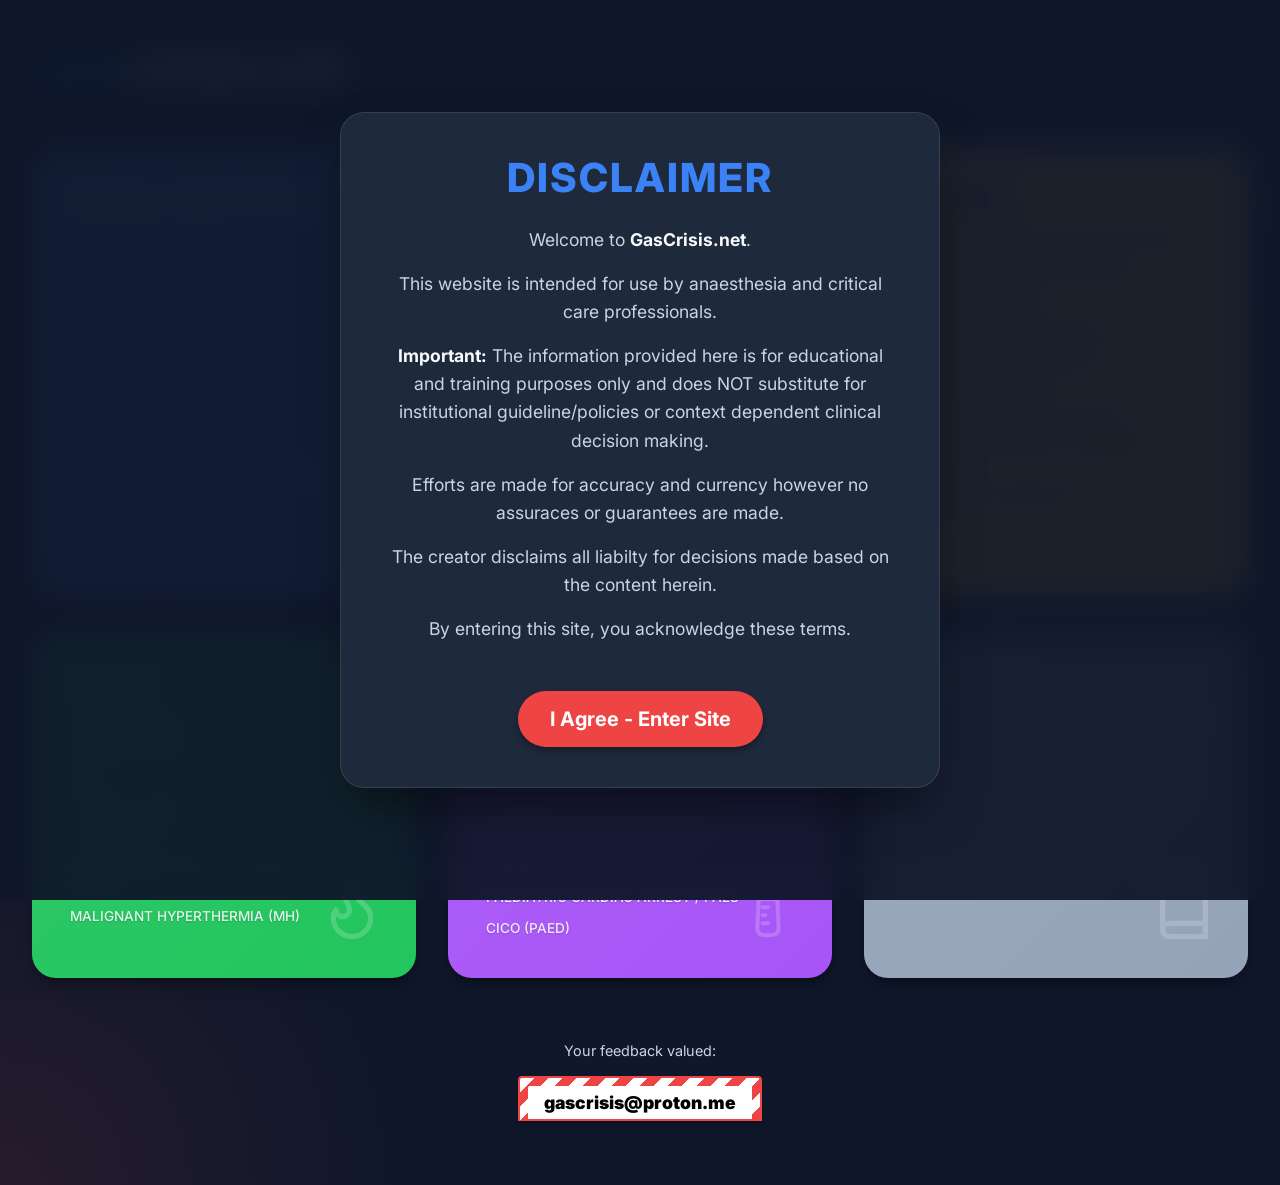
==== commit 33f90130: "Add files via upload" ====
--- a/index.html
+++ b/index.html
@@ -101,13 +101,13 @@
                     <li><a href="crisis.html?id=d-spinal">HIGH / TOTAL SPINAL</a></li>
                     <li><a href="crisis.html?id=d-seizure">SEIZURE DURING CRANIOTOMY</a></li>
                     <li><a href="crisis.html?id=d-evoked">LOSS OF EVOKED POTENTIALS</a></li>
-                    <li><a href="crisis.html?id=d-autonomic">AUTONOMIC DYSREFLEXIA</a></li>
-                    <li><a href="crisis.html?id=d-stroke">STROKE</a></li>
                     <li>
                         <span style="display: block; padding: 4px 6px 0;">ANEURYSM RUPTURE</span>
                         <a href="crisis.html?id=d-aneurysm-ir" style="padding-left: 15px;">ANEURYSM RUPTURE - IR SUITE</a>
                         <a href="crisis.html?id=d-aneurysm-ot" style="padding-left: 15px;">ANEURYSM RUPTURE - OPERATING THEATRE</a>
                     </li>
+                    <li><a href="crisis.html?id=d-autonomic">AUTONOMIC DYSREFLEXIA</a></li>
+                    <li><a href="crisis.html?id=d-stroke">STROKE</a></li>
                 </ul>
             </div>
             <div class="tile-icon">
@@ -187,10 +187,10 @@
         <div class="tile tile-blank" tabindex="0">
             <div class="tile-content">
                 <h2>Resources</h2>
-                <ul class="crisis-list">
+                <ul class="crisis-list" data-no-sort="true">
+                    <li><a href="crisis.html?id=r-paeds-params">PAEDIATRIC PARAMETERS BY AGE / WEIGHT</a></li>
                     <li><a href="crisis.html?id=r-about">ABOUT</a></li>
                     <li><a href="crisis.html?id=r-credited">CREDITED RESOURCES</a></li>
-                    <li><a href="crisis.html?id=r-paeds-params">PAEDIATRIC PARAMETERS BY AGE / WEIGHT</a></li>
                 </ul>
             </div>
             <div class="tile-icon">
--- a/styles.css
+++ b/styles.css
@@ -62,6 +62,12 @@
     }
 }
 
+@media (max-width: 480px) {
+    body.crisis-page {
+        padding: 0.5rem;
+    }
+}
+
 .top-bar {
     width: 100%;
     max-width: 1200px;
@@ -99,13 +105,13 @@
 /* Mobile header sizing */
 @media (max-width: 768px) {
     .app-header h1 {
-        font-size: 2.5rem;
+        font-size: 3rem;
     }
 }
 
 @media (max-width: 480px) {
     .app-header h1 {
-        font-size: 2rem;
+        font-size: 2.8rem;
     }
 }
 
@@ -128,8 +134,8 @@
     border: 2px solid var(--color-ab-hover);
     color: white; /* Ensure text is white against the solid background */
     font-weight: 800; /* Bolder text for visibility */
-    font-size: 1.5rem; /* Make the button slightly more compact than just raw text */
-    padding: 0.8rem 2rem; /* Give it more button-like padding */
+    font-size: 1.25rem; /* Make the button slightly more compact than just raw text */
+    padding: 0.6rem 1.5rem; /* Give it more button-like padding */
     border-radius: 3rem; /* Perfectly rounded pill shape */
     position: relative;
     z-index: 100;
@@ -151,8 +157,8 @@
 }
 
 .back-link svg {
-    width: 28px; /* Slightly larger icon */
-    height: 28px;
+    width: 24px; /* Slightly larger icon */
+    height: 24px;
     stroke-width: 3;
     margin-right: 0.75rem; /* More breathing room */
 }
@@ -165,13 +171,15 @@
 /* Mobile search bar */
 @media (max-width: 768px) {
     .search-container {
-        width: 200px;
+        width: 75%;
+        max-width: 280px;
     }
 }
 
 @media (max-width: 480px) {
     .search-container {
-        width: 150px;
+        width: 80%;
+        max-width: 240px;
     }
 }
 
@@ -381,10 +389,17 @@
         left: unset !important;
         top: unset !important;
         transform: none !important;
-        width: 100% !important;
-        margin: 2rem 0 !important;
+        width: 90% !important;
+        max-width: 350px !important;
+        margin: 1rem auto !important;
         order: 2 !important;
         box-shadow: none !important;
+    }
+    
+    .drugs-dosing-box {
+        width: 90% !important;
+        max-width: 350px !important;
+        margin: 1rem auto !important;
     }
 }
 
@@ -408,6 +423,18 @@
     font-size: 1rem;
     margin-bottom: 0.4rem;
     color: var(--color-e); /* Anticholinergic Green */
+}
+
+/* Ensure newly upgraded h3 tags inside side boxes are appropriately scaled */
+.supplementary-box h3,
+.supplementary-box-left h3 {
+    font-size: 1rem !important;
+    color: var(--color-e);
+    margin-top: 0;
+    margin-bottom: 0.6rem;
+    border-bottom: 1px solid rgba(239, 68, 68, 0.4);
+    padding-bottom: 0.2rem;
+    line-height: 1.2;
 }
 
 .supplementary-box ul,
@@ -497,13 +524,16 @@
 @media (max-width: 768px) {
     .tile-content h2 {
         font-size: 1.5rem;
-        margin-bottom: 0.5rem;
+        margin-bottom: 1.25rem;
+        text-transform: uppercase;
     }
 }
 
 @media (max-width: 480px) {
     .tile-content h2 {
         font-size: 1.25rem;
+        margin-bottom: 1rem;
+        text-transform: uppercase;
     }
 }
 
@@ -791,6 +821,30 @@
     transform: translateY(0);
 }
 
+/* Small inline CICO button */
+.cico-btn {
+    background-color: var(--color-c);
+    color: #ffffff !important; /* Force white text */
+    font-weight: 800;
+    padding: 0.15rem 0.5rem;
+    border-radius: 1rem;
+    text-decoration: none !important;
+    display: inline-block;
+    font-size: 0.85em;
+    box-shadow: 0 2px 4px rgba(0, 0, 0, 0.2);
+    transition: all 0.2s;
+    line-height: 1.2;
+    vertical-align: middle;
+    margin: -0.25rem 0 0 0; /* Increased negative margin to perfectly level with all-caps text */
+}
+
+.cico-btn:hover {
+    background-color: var(--color-c-hover);
+    transform: translateY(-1px);
+    box-shadow: 0 4px 6px rgba(0, 0, 0, 0.3);
+    opacity: 1 !important; /* Prevent the generic link hover opacity */
+}
+
 /* Animations */
 @keyframes fadeInUp {
     from {
@@ -826,8 +880,8 @@
 
 .crisis-header {
     text-align: center;
-    margin-bottom: 2rem;
-    padding-bottom: 2rem;
+    margin-bottom: 1rem;
+    padding-bottom: 1rem;
     border-bottom: 1px solid rgba(255, 255, 255, 0.1);
 }
 
@@ -862,10 +916,21 @@
     line-height: 1.7;
 }
 
+/* Standardize in-text hyperlinks */
+.crisis-body a:not(.primary-btn) {
+    color: inherit;
+    text-decoration: underline;
+    transition: opacity 0.2s ease;
+}
+
+.crisis-body a:not(.primary-btn):hover {
+    opacity: 0.8;
+}
+
 /* Mobile crisis content */
 @media (max-width: 768px) {
     .crisis-body {
-        padding: 1.5rem 1rem;
+        padding: 1.5rem 0.5rem;
         font-size: 1rem;
         border-radius: 1rem;
         display: flex;
@@ -878,21 +943,36 @@
         order: 2;
     }
     .crisis-section {
-        padding: 1.25rem 1rem;
+        padding: 1rem 0.5rem;
     }
 }
 
 @media (max-width: 480px) {
     .crisis-body {
-        padding: 1rem 0.5rem;
+        padding: 0.5rem 0.1rem;
         font-size: 0.95rem;
     }
     .crisis-section {
-        padding: 1rem 0.6rem;
+        padding: 0.5rem 0.2rem;
     }
     .supplementary-box,
     .supplementary-box-left {
-        padding: 0.8rem 0.6rem;
+        padding: 1rem;
+    }
+    
+    /* Un-bunch nested lists to use available space */
+    .crisis-section ul ul {
+        padding-left: 0.6rem;
+    }
+    .crisis-section > ul > li > ol {
+        padding-left: 1.1rem;
+    }
+    .crisis-section > ul > li > ul > li::before {
+        left: -0.6rem;
+    }
+    .crisis-section > ul > li > ul > li > ul > li::before,
+    .crisis-section > ul > li > ol > li > ul > li::before {
+        left: -0.6rem;
     }
 }
 
@@ -915,13 +995,12 @@
 }
 
 .crisis-section h3 {
-    color: var(--text-primary);
-    font-size: 1.3rem;
+    color: var(--color-e);
+    font-size: 1.15rem !important; /* Force uniform size across all headings, slightly smaller */
     margin-bottom: 1rem;
-    border-bottom: 1px solid rgba(255, 255, 255, 0.1);
+    border-bottom: 2px solid rgba(239, 68, 68, 0.4);
     padding-bottom: 0.5rem;
-    display: flex;
-    align-items: center;
+    line-height: 1.3;
 }
 
 .crisis-section ul {
@@ -946,10 +1025,7 @@
     background-color: rgba(234, 179, 8, 0.05);
 }
 
-.crisis-section.warning-box h3 {
-    color: var(--color-d);
-    border-bottom-color: rgba(234, 179, 8, 0.2);
-}
+
 
 .crisis-section.warning-box li::before {
     color: var(--color-d);
@@ -960,10 +1036,7 @@
     background-color: rgba(239, 68, 68, 0.05);
 }
 
-.crisis-section.alert-box h3 {
-    color: var(--color-c);
-    border-bottom-color: rgba(239, 68, 68, 0.2);
-}
+
 
 .crisis-section.alert-box li::before {
     color: var(--color-c);
@@ -977,12 +1050,20 @@
 /* Touch-friendly interactions for mobile */
 @media (max-width: 768px) {
     .tile,
-    .crisis-list a,
     .primary-btn {
         min-height: 44px; /* iOS recommended touch target size */
     }
 
+    .crisis-list {
+        opacity: 0.85;
+        font-weight: 500;
+    }
+
+    .crisis-list li {
+        margin-bottom: 0.15rem;
+    }
+
     .crisis-list a {
-        padding: 8px 12px; /* Increase touch area */
+        padding: 4px 8px; /* Reduced touch area to close gaps */
     }
 }
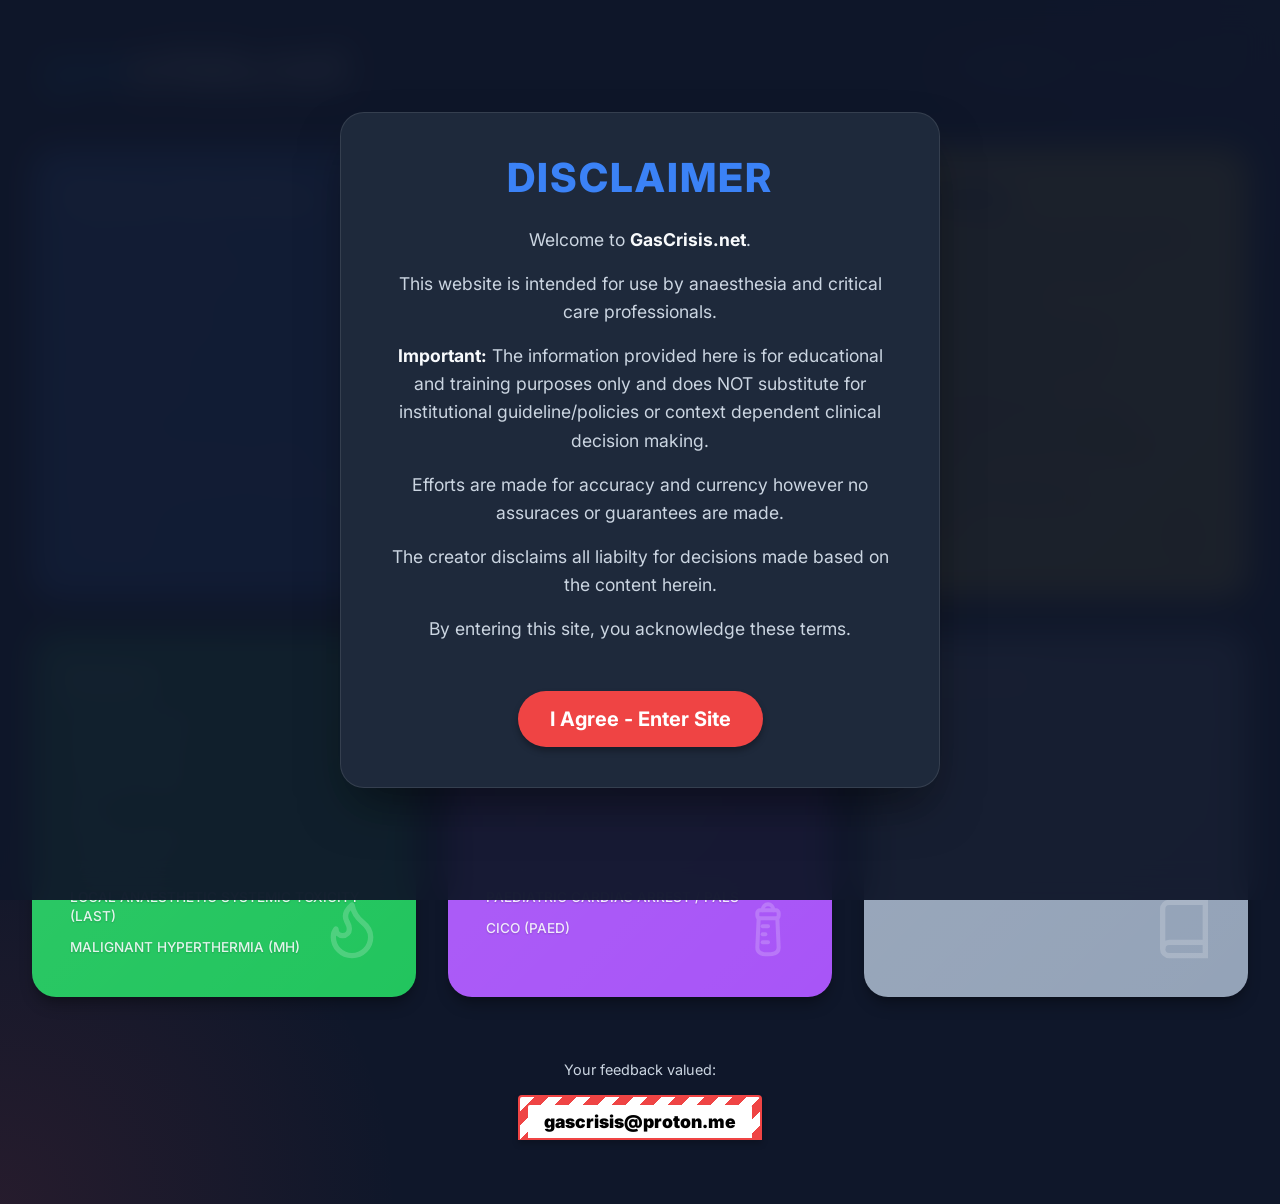
==== commit e0ba77ba: "Add files via upload" ====
--- a/index.html
+++ b/index.html
@@ -136,6 +136,7 @@
             <div class="tile-content">
                 <h2>Extras</h2>
                 <ul class="crisis-list" data-no-sort="true">
+                    <li><a href="crisis.html?id=e-carcinoid">CARCINOID CRISIS</a></li>
                     <li><a href="crisis.html?id=e-hyperkalaemia">HYPERKALAEMIA</a></li>
                     <li><a href="crisis.html?id=e-thyroid">THYROID STORM</a></li>
                     <li>
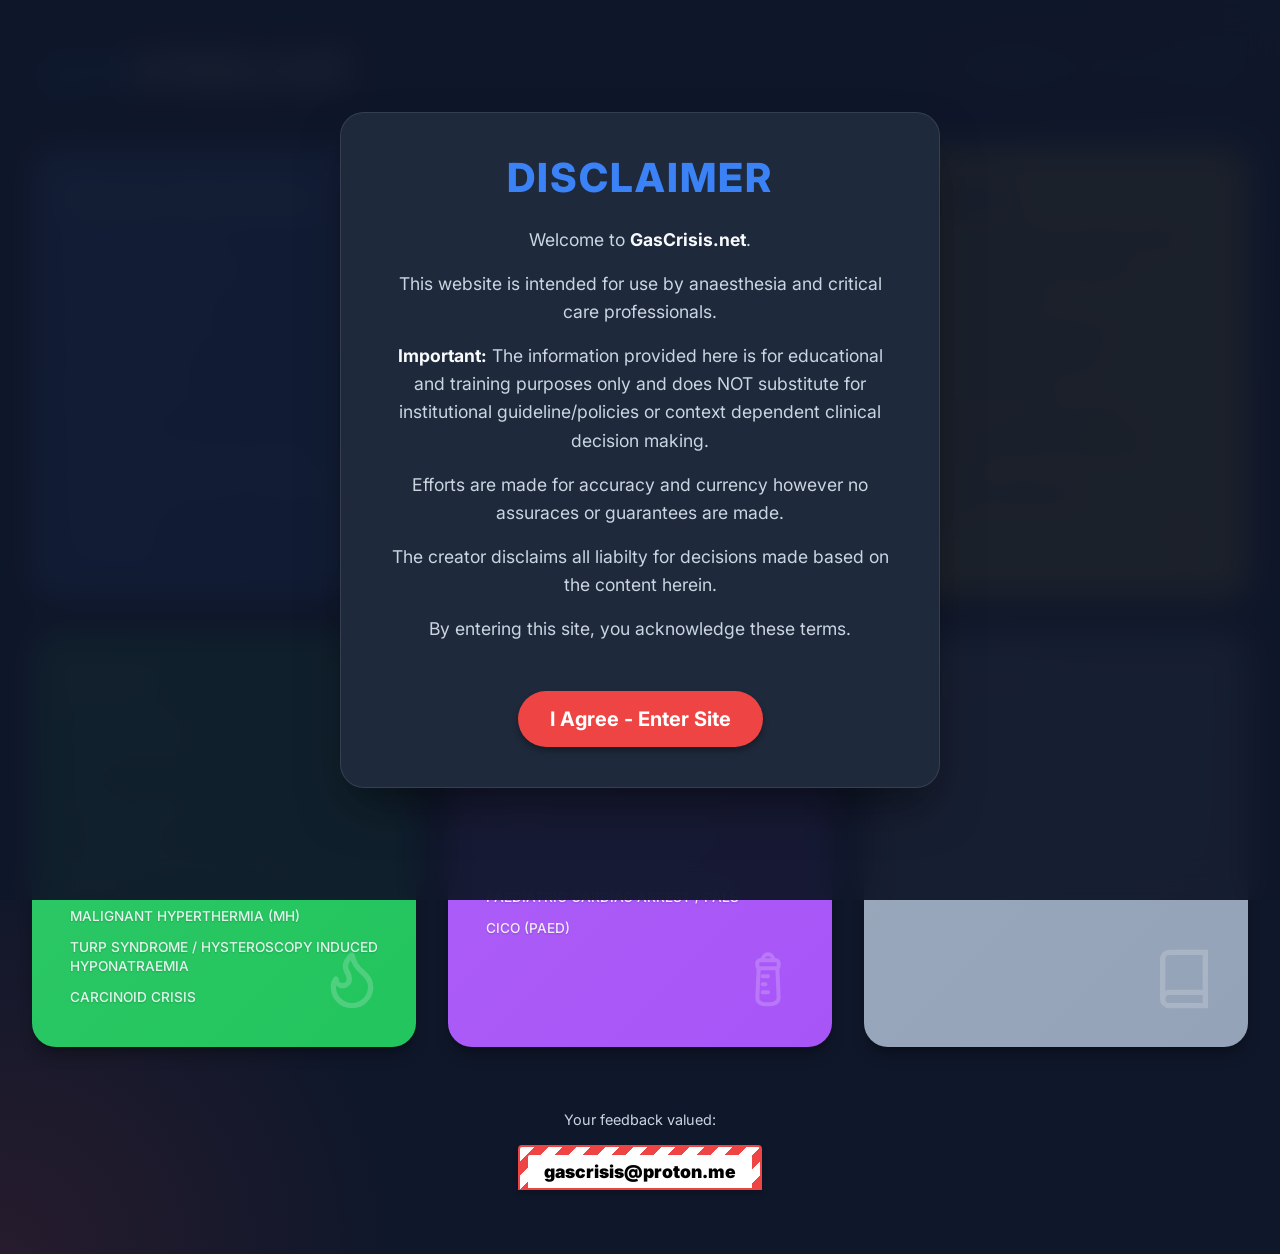
==== commit 642605a9: "Add files via upload" ====
--- a/index.html
+++ b/index.html
@@ -136,7 +136,6 @@
             <div class="tile-content">
                 <h2>Extras</h2>
                 <ul class="crisis-list" data-no-sort="true">
-                    <li><a href="crisis.html?id=e-carcinoid">CARCINOID CRISIS</a></li>
                     <li><a href="crisis.html?id=e-hyperkalaemia">HYPERKALAEMIA</a></li>
                     <li><a href="crisis.html?id=e-thyroid">THYROID STORM</a></li>
                     <li>
@@ -146,6 +145,8 @@
                     </li>
                         <li><a href="crisis.html?id=e-last">LOCAL ANAESTHETIC SYSTEMIC TOXICITY (LAST)</a></li>
                     <li><a href="crisis.html?id=e-mh">MALIGNANT HYPERTHERMIA (MH)</a></li>
+                    <li><a href="crisis.html?id=e-turp">TURP SYNDROME / HYSTEROSCOPY INDUCED HYPONATRAEMIA</a></li>
+                    <li><a href="crisis.html?id=e-carcinoid">CARCINOID CRISIS</a></li>
                 </ul>
             </div>
             <div class="tile-icon">
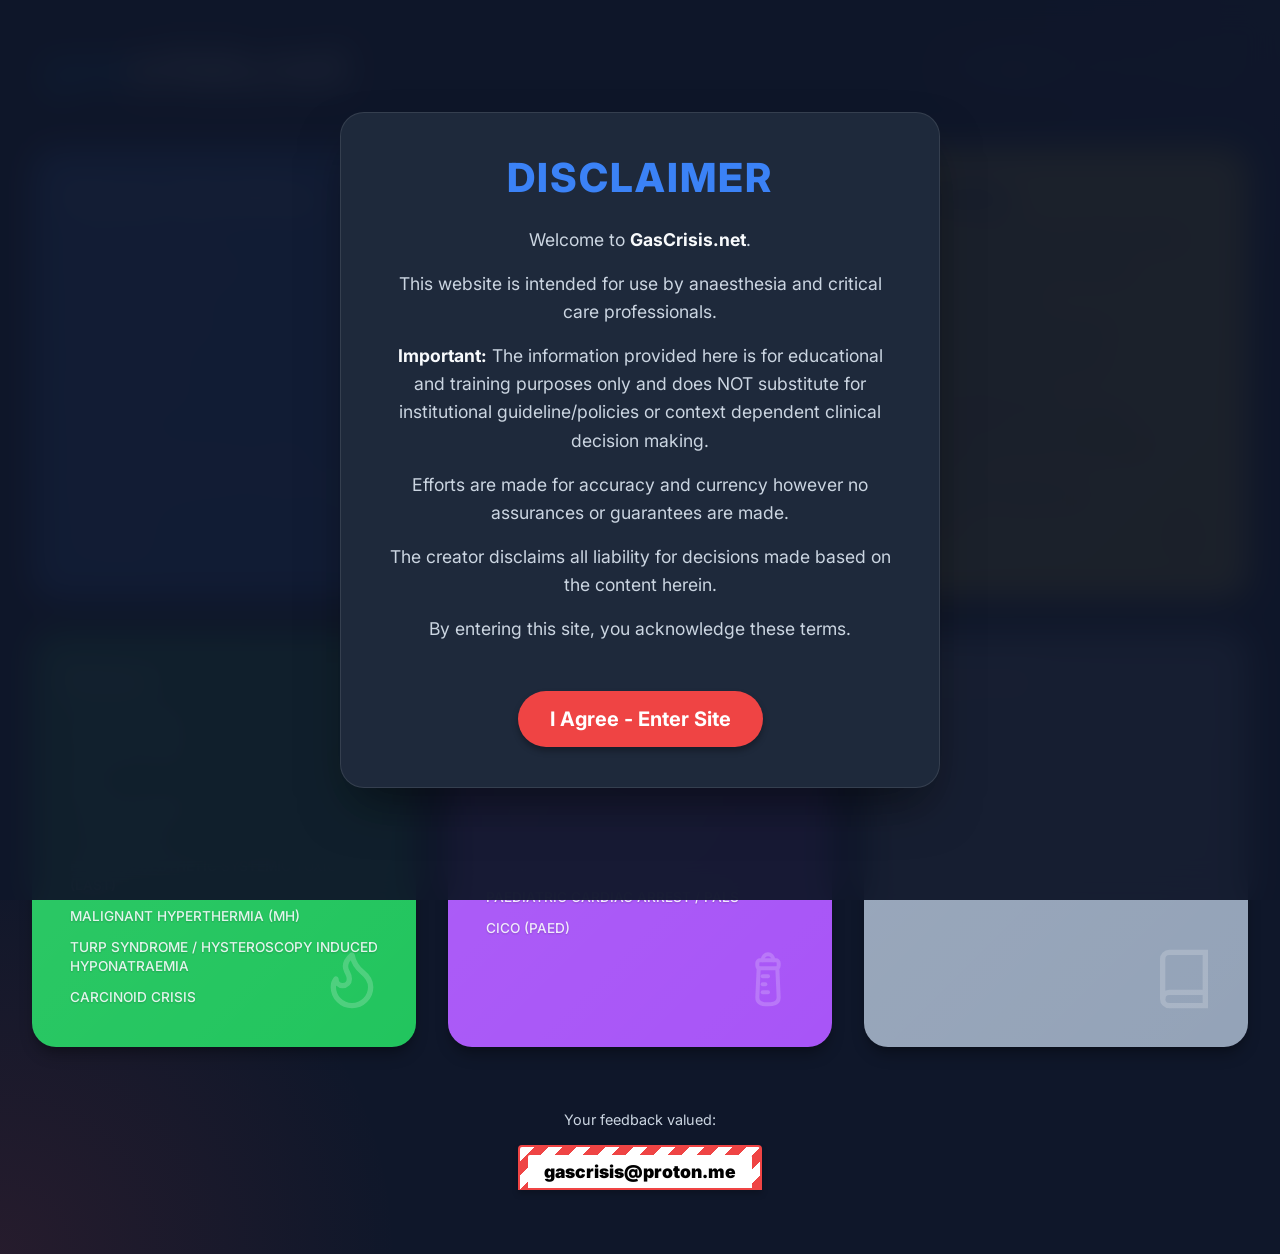
==== commit 136a2b01: "Add files via upload" ====
--- a/index.html
+++ b/index.html
@@ -191,6 +191,11 @@
                 <h2>Resources</h2>
                 <ul class="crisis-list" data-no-sort="true">
                     <li><a href="crisis.html?id=r-paeds-params">PAEDIATRIC PARAMETERS BY AGE / WEIGHT</a></li>
+                    <li>
+                        <span style="display: block; padding: 4px 6px 0;">VHA ALGORITHMS</span>
+                        <a href="crisis.html?id=r-teg" style="padding-left: 15px;">TEG</a>
+                        <a href="crisis.html?id=r-rotem" style="padding-left: 15px;">ROTEM</a>
+                    </li>
                     <li><a href="crisis.html?id=r-about">ABOUT</a></li>
                     <li><a href="crisis.html?id=r-credited">CREDITED RESOURCES</a></li>
                 </ul>
@@ -215,10 +220,9 @@
             <div id="disclaimer-body">
                 <p>Welcome to <strong>GasCrisis.net</strong>.</p>
                 <p>This website is intended for use by anaesthesia and critical care professionals.</p>
-                <p><strong>Important:</strong> The information provided here is for educational and training purposes
-                    only and does NOT substitute for institutional guideline/policies or context dependent clinical decision making. 
-                    <p>Efforts are made for accuracy and currency however no assuraces or guarantees are made.</p>
-                    <p>The creator disclaims all liabilty for decisions made based on the content herein.</p>
+                <p><strong>Important:</strong> The information provided here is for educational and training purposes only and does NOT substitute for institutional guideline/policies or context dependent clinical decision making.</p>
+                <p>Efforts are made for accuracy and currency however no assurances or guarantees are made.</p>
+                <p>The creator disclaims all liability for decisions made based on the content herein.</p>
                 <p>By entering this site, you acknowledge these terms.</p>
             </div>
             <button id="agree-btn" class="primary-btn">I Agree - Enter Site</button>
--- a/styles.css
+++ b/styles.css
@@ -709,6 +709,9 @@
     justify-content: center;
     opacity: 0;
     transition: opacity 0.3s;
+    overflow-y: auto;
+    -webkit-overflow-scrolling: touch;
+    padding: 2rem 1rem;
 }
 
 .modal.show {
@@ -726,6 +729,7 @@
     box-shadow: 0 25px 50px -12px rgba(0, 0, 0, 0.5);
     transform: translateY(20px);
     transition: transform 0.3s cubic-bezier(0.175, 0.885, 0.32, 1.275);
+    margin: auto;
 }
 
 .modal.show .modal-content {
@@ -819,6 +823,36 @@
 
 .primary-btn:active {
     transform: translateY(0);
+}
+
+/* Disclaimer Modal Mobile Overrides */
+@media (max-width: 480px) {
+    .modal {
+        padding: 1.5rem 0.5rem;
+    }
+    
+    .modal-content.disclaimer-content {
+        padding: 1.75rem 1.25rem;
+        border-radius: 1rem;
+    }
+    
+    #disclaimer-title {
+        font-size: 1.75rem;
+        margin-bottom: 1rem;
+        letter-spacing: 1px;
+    }
+    
+    #disclaimer-body p {
+        font-size: 0.95rem;
+        margin-bottom: 0.75rem;
+        line-height: 1.5;
+    }
+    
+    .primary-btn {
+        margin-top: 1.5rem;
+        padding: 0.85rem 1.75rem;
+        font-size: 1.1rem;
+    }
 }
 
 /* Small inline CICO button */
@@ -964,6 +998,10 @@
     .crisis-section ul ul {
         padding-left: 0.6rem;
     }
+    .crisis-section ul ul ul,
+    .crisis-section ol ul {
+        padding-left: 1.1rem;
+    }
     .crisis-section > ul > li > ol {
         padding-left: 1.1rem;
     }
@@ -972,7 +1010,7 @@
     }
     .crisis-section > ul > li > ul > li > ul > li::before,
     .crisis-section > ul > li > ol > li > ul > li::before {
-        left: -0.6rem;
+        left: -0.9rem;
     }
 }
 
@@ -997,10 +1035,15 @@
 .crisis-section h3 {
     color: var(--color-e);
     font-size: 1.15rem !important; /* Force uniform size across all headings, slightly smaller */
-    margin-bottom: 1rem;
+    margin-top: 1.8rem;
+    margin-bottom: 1.2rem;
     border-bottom: 2px solid rgba(239, 68, 68, 0.4);
     padding-bottom: 0.5rem;
     line-height: 1.3;
+}
+
+.crisis-section h3:first-of-type {
+    margin-top: 0;
 }
 
 .crisis-section ul {
@@ -1066,4 +1109,62 @@
     .crisis-list a {
         padding: 4px 8px; /* Reduced touch area to close gaps */
     }
+}
+
+/* Paediatric Calculator Styles */
+.paeds-calc-grid {
+    display: flex;
+    flex-direction: column;
+    gap: 1.5rem;
+    margin-top: 1.5rem;
+    width: 100%;
+}
+
+.paeds-card {
+    background: rgba(30, 41, 59, 0.7);
+    border: 1px solid rgba(255, 255, 255, 0.08);
+    border-radius: 1rem;
+    padding: 1.25rem;
+    backdrop-filter: blur(12px);
+    box-shadow: 0 10px 25px -5px rgba(0, 0, 0, 0.3);
+    transition: transform 0.2s, box-shadow 0.2s;
+}
+
+.paeds-card:hover {
+    transform: translateY(-2px);
+    box-shadow: 0 12px 30px -5px rgba(0, 0, 0, 0.4);
+    border-color: rgba(56, 189, 248, 0.3);
+}
+
+.paeds-card h3 {
+    font-size: 1.1rem;
+    font-weight: 800;
+    color: rgb(56, 189, 248);
+    margin-bottom: 1rem;
+    border-bottom: 1px solid rgba(56, 189, 248, 0.2);
+    padding-bottom: 0.5rem;
+    text-transform: uppercase;
+    letter-spacing: 0.5px;
+}
+
+.paeds-card table tr td {
+    padding: 0.6rem 0.5rem;
+    border-bottom: 1px solid rgba(255, 255, 255, 0.05);
+    font-size: 0.95rem;
+}
+
+.paeds-card table tr:last-child td {
+    border-bottom: none;
+}
+
+.paeds-card table tr td:first-child {
+    color: #94a3b8;
+    font-weight: 600;
+    width: 60%;
+}
+
+.paeds-card table tr td:last-child {
+    color: #f8fafc;
+    text-align: right;
+    font-weight: 500;
 }
